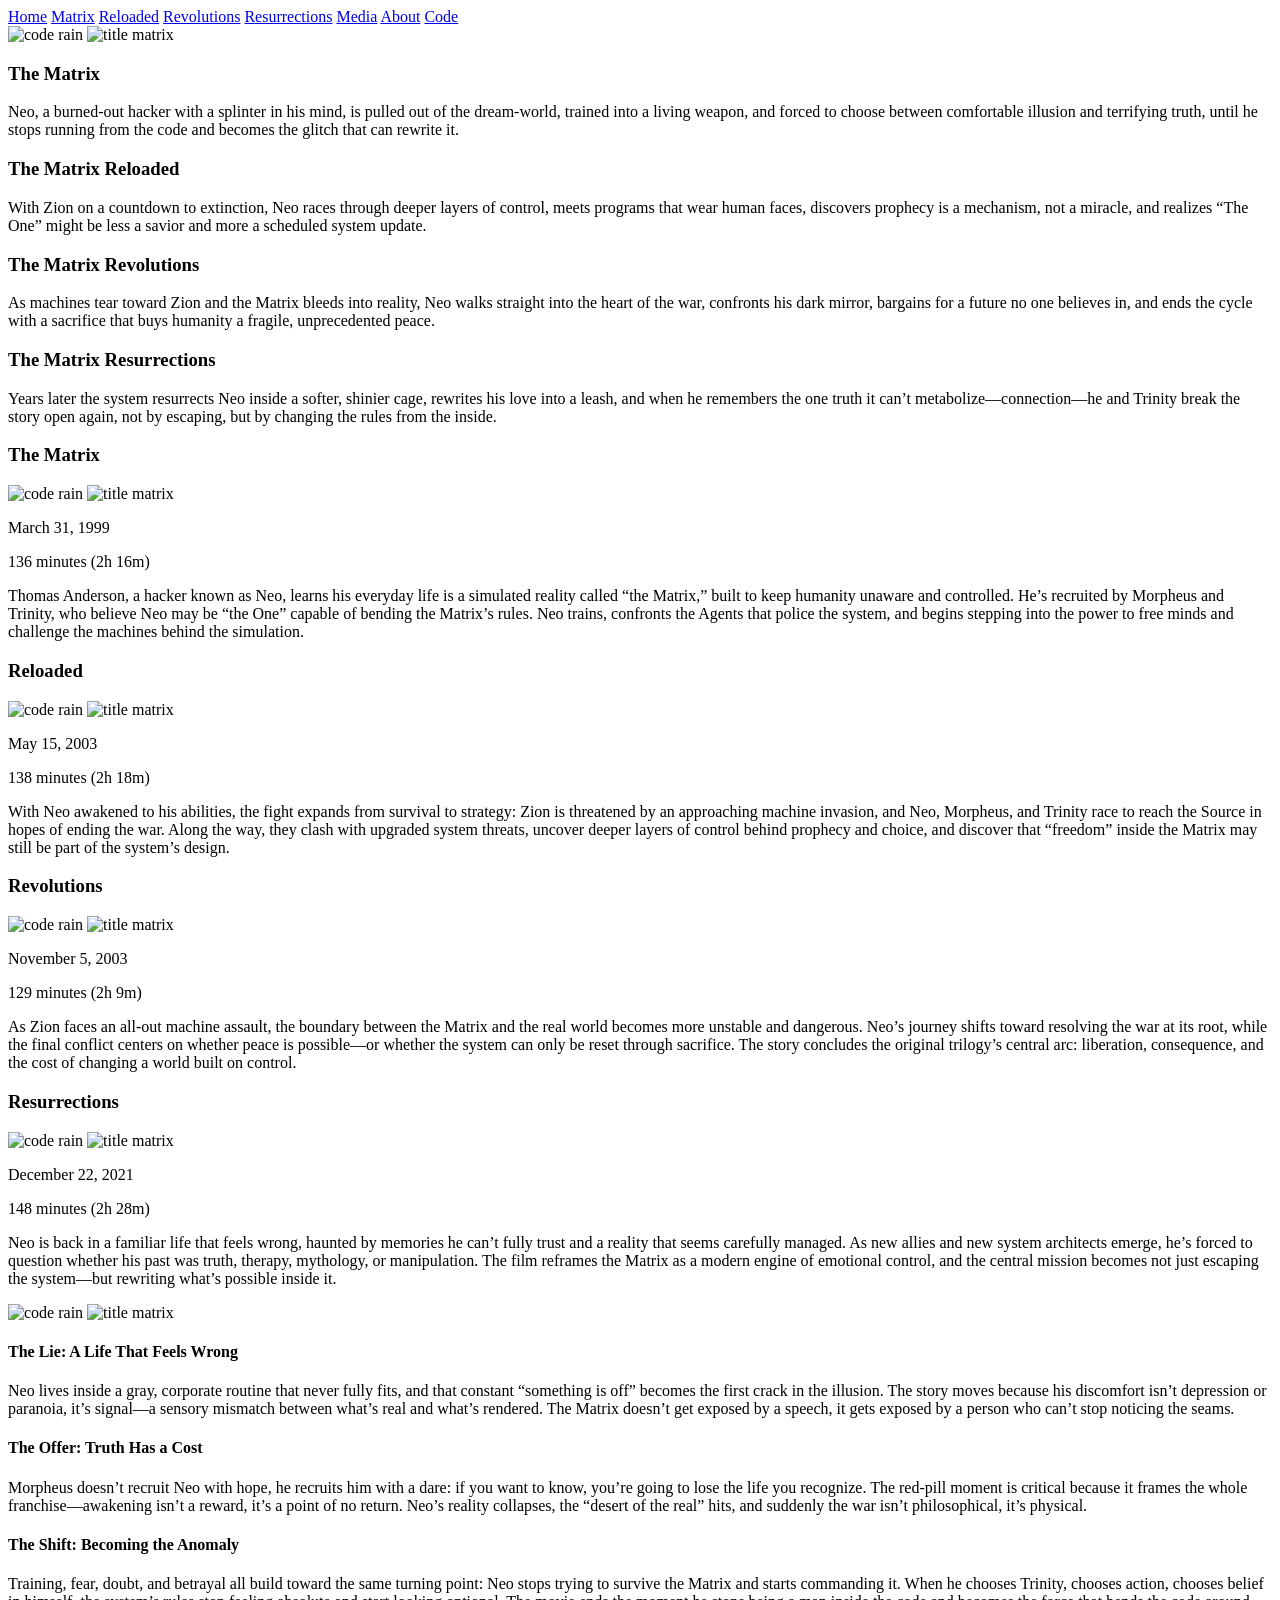
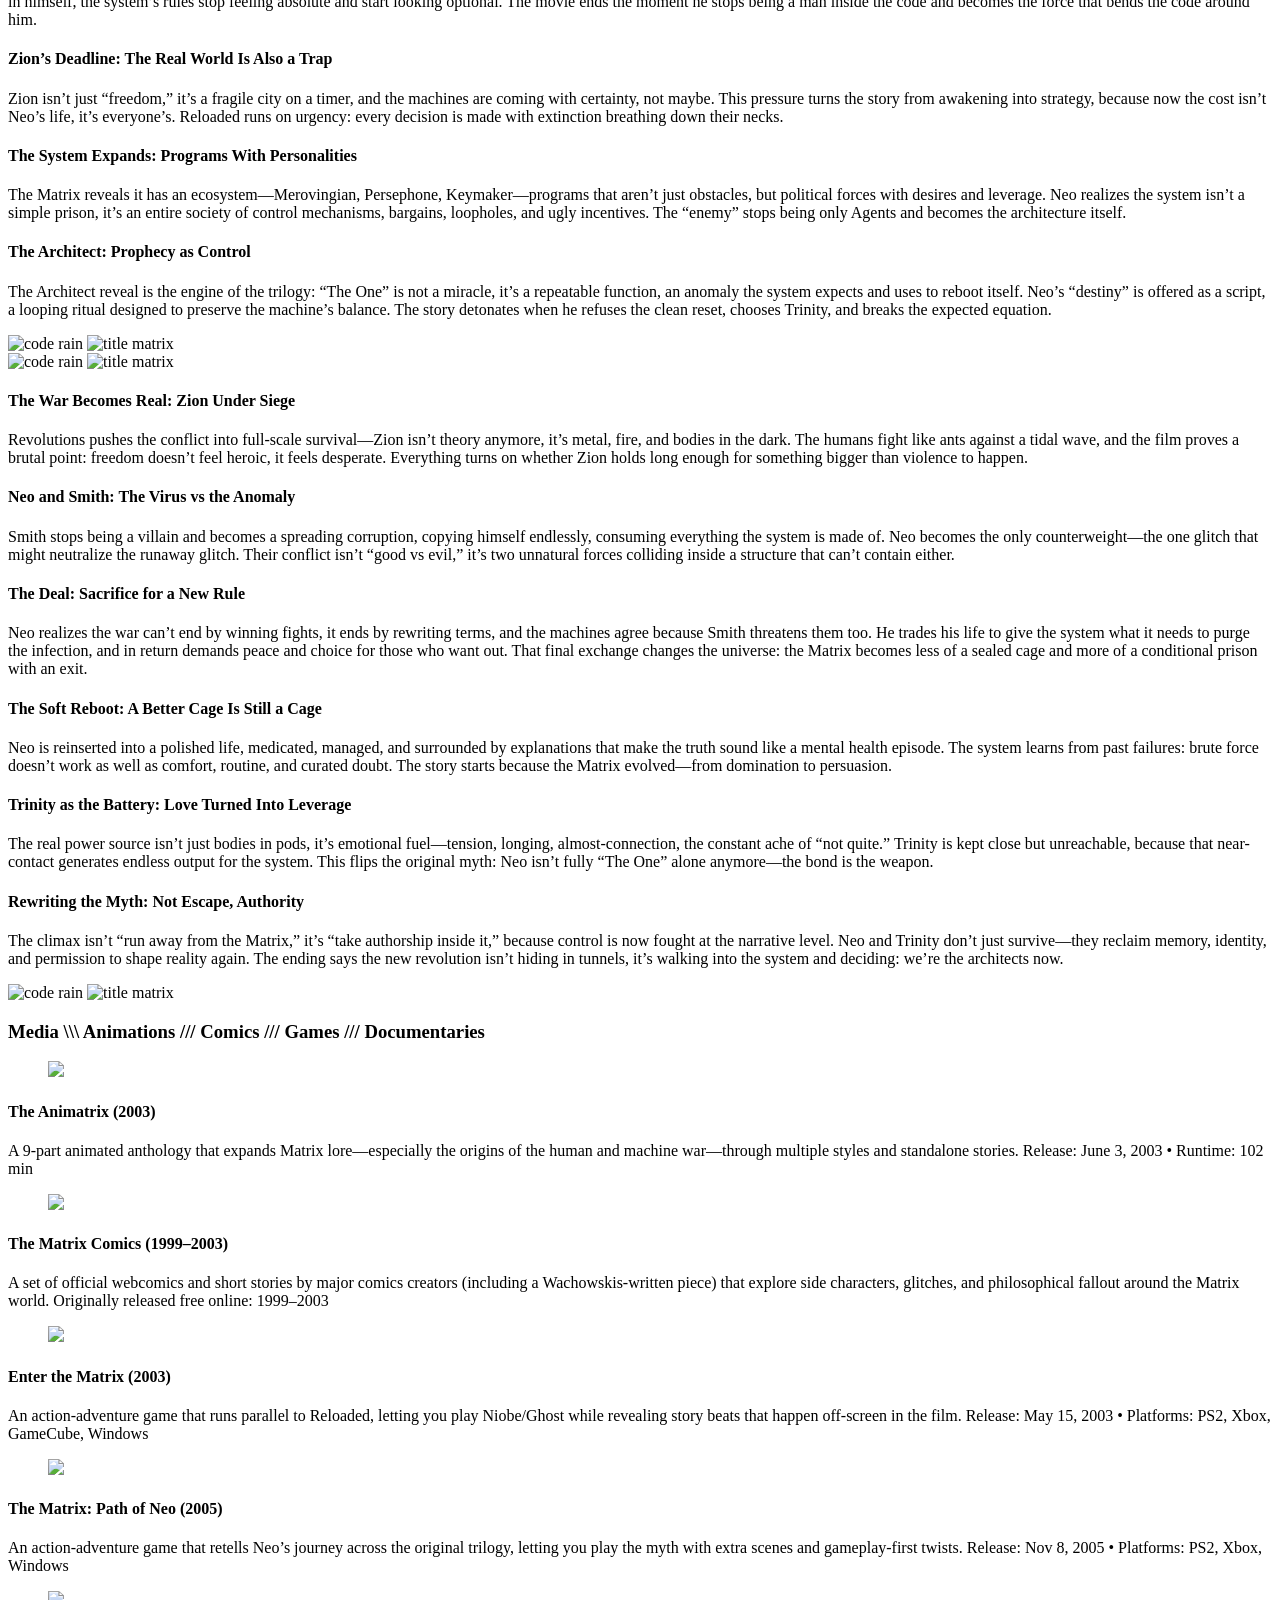
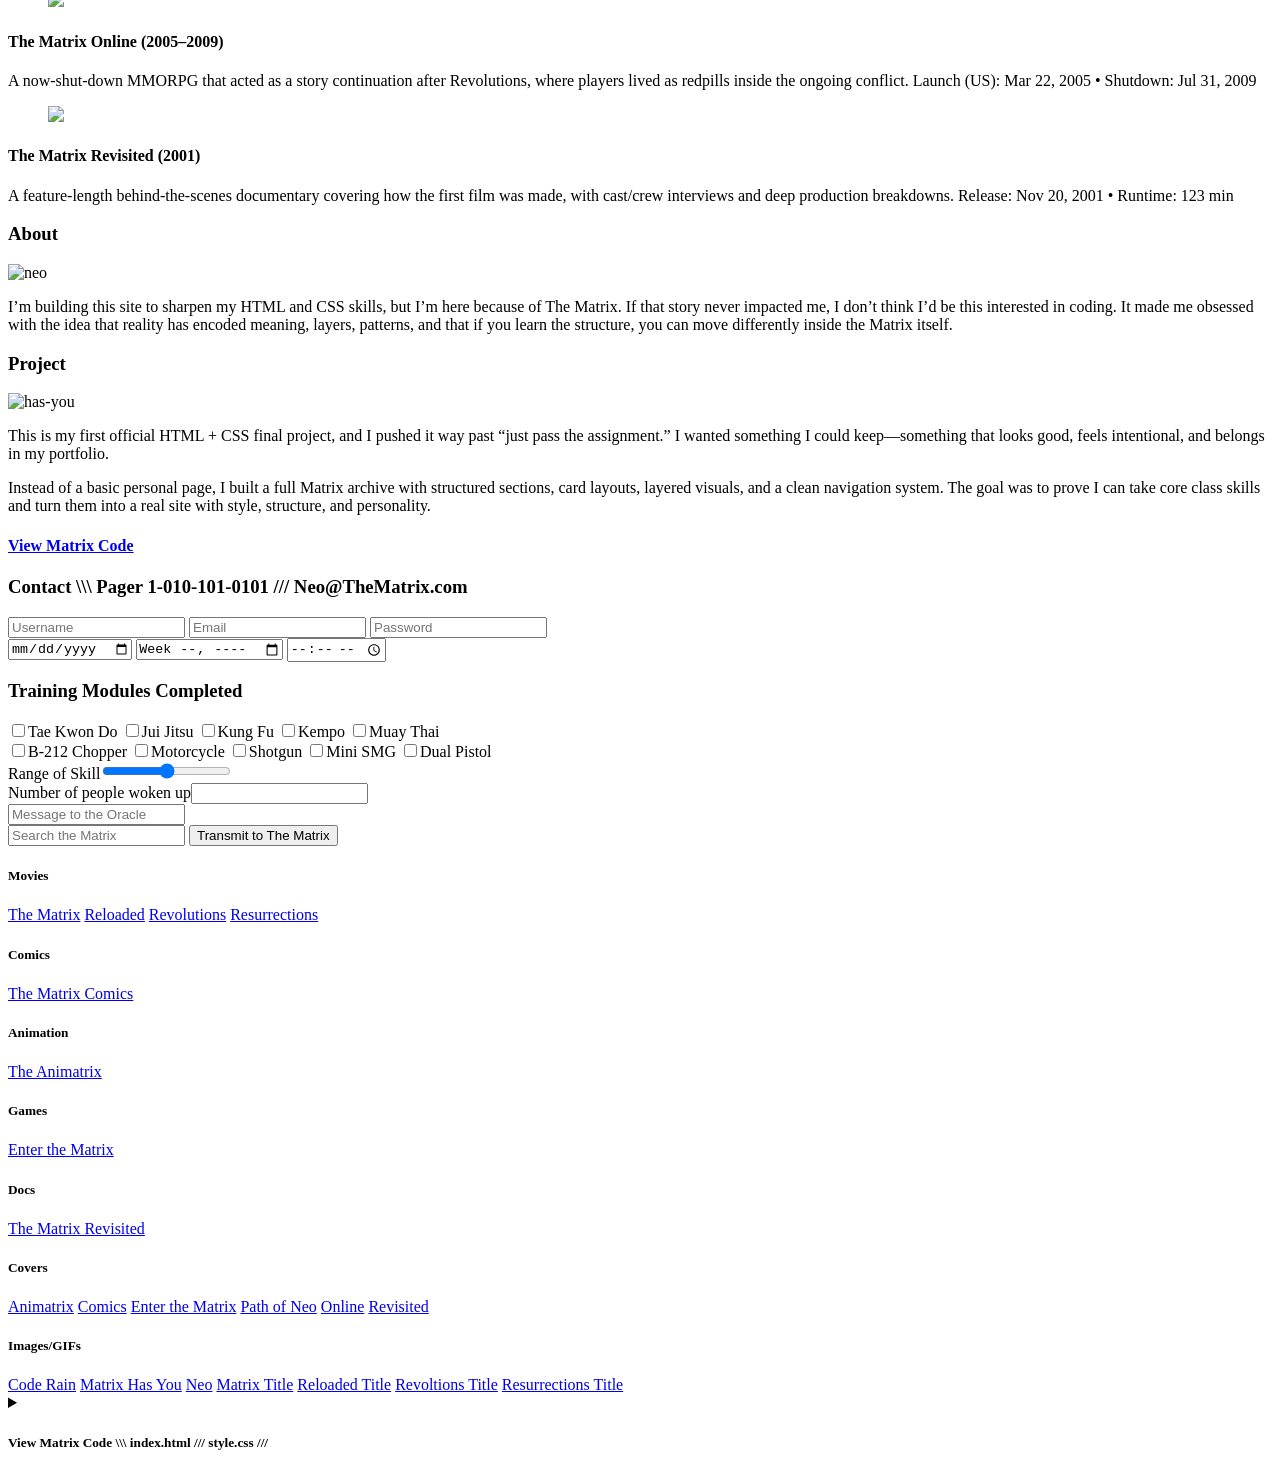
==== CSSFinal/index.html @ 5a1a82ff "Update fmt.Println message from 'Hello' to 'Goodbye'" ====
<!DOCTYPE html>
<html lang="en">

<!-- Head -->

<head>
  <meta charset="UTF-8">
  <meta name="viewport" content="width=device-width, initial-scale=1.0">
  <title>Matrix</title>
  <link href="style.css" rel="stylesheet" />
</head>

<!-- Body -->

<body>

<!-- Header -->

  <header>
    <nav>
        <a class="navi" href="#hero">Home</a>
        <a class="navi" href="#matrix">Matrix</a>
        <a class="navi" href="#reloaded">Reloaded</a>
        <a class="navi" href="#revolutions">Revolutions</a>
        <a class="navi" href="#resurrections">Resurrections</a>
        <a class="navi" href="#media">Media</a>
        <a class="navi" href="#about">About</a>
        <a class="navi" href="#code">Code</a>
    </nav>
  </header>

<!-- Main -->

  <main> 

<!-- Hero section -->

    <section id="hero">
        <div class="square">
            <div class="hero-layers">
                <img class="rain" src="https://media1.giphy.com/media/v1.Y2lkPTc5MGI3NjExcmpxeHlwaGVwM3dobTlyNm9vZmwyanB4NGtqdzk0ODkxa2Vua3hncCZlcD12MV9pbnRlcm5hbF9naWZfYnlfaWQmY3Q9Zw/128Ygie2wLdH5m/giphy.gif" alt="code rain">
                <img class="title" src="https://image.tmdb.org/t/p/original/sas6S70fOJIeMTtFUMyRn9GkIOU.png" alt="title matrix">
            </div>
        </div>
        <article class="column">
            <article>
                <div><h3>The Matrix</h3></div>
                <div><p>Neo, a burned-out hacker with a splinter in his mind, is pulled out of the dream-world, trained into a living weapon, and forced to choose between comfortable illusion and terrifying truth, until he stops running from the code and becomes the glitch that can rewrite it.</p>
                </div>
            </article>
            <article>
                <div><h3>The Matrix Reloaded</h3></div>
                <div><p>With Zion on a countdown to extinction, Neo races through deeper layers of control, meets programs that wear human faces, discovers prophecy is a mechanism, not a miracle, and realizes “The One” might be less a savior and more a scheduled system update.</p></div>
            </article>
            <article>
                <div><h3>The Matrix Revolutions</h3></div>
                <div><p>As machines tear toward Zion and the Matrix bleeds into reality, Neo walks straight into the heart of the war, confronts his dark mirror, bargains for a future no one believes in, and ends the cycle with a sacrifice that buys humanity a fragile, unprecedented peace.</p></div>
            </article>
            <article>
                <div><h3>The Matrix Resurrections</h3></div>
                <div><p>Years later the system resurrects Neo inside a softer, shinier cage, rewrites his love into a leash, and when he remembers the one truth it can’t metabolize—connection—he and Trinity break the story open again, not by escaping, but by changing the rules from the inside.</p></div>
            </article>
        </article>
    </section>
    
<!-- 4 cards that talk about the movies -->

    <section id="cards"> 
        <article>
            <div><h3>The Matrix</h3></div>
            <div class="cards-image"><div id="matrix-card">
                <div class="hero-layers">
                    <img class="rain" src="https://media1.giphy.com/media/v1.Y2lkPTc5MGI3NjExcmpxeHlwaGVwM3dobTlyNm9vZmwyanB4NGtqdzk0ODkxa2Vua3hncCZlcD12MV9pbnRlcm5hbF9naWZfYnlfaWQmY3Q9Zw/128Ygie2wLdH5m/giphy.gif" alt="code rain">
                    <img class="title" src="https://image.tmdb.org/t/p/original/sas6S70fOJIeMTtFUMyRn9GkIOU.png" alt="title matrix">
                </div>
            <div class="cards-details">
                <div><p>March 31, 1999</p></div>
                <div><p>136 minutes (2h 16m)</p></div>
                <div><p>Thomas Anderson, a hacker known as Neo, learns his everyday life is a simulated reality called “the Matrix,” built to keep humanity unaware and controlled. He’s recruited by Morpheus and Trinity, who believe Neo may be “the One” capable of bending the Matrix’s rules. Neo trains, confronts the Agents that police the system, and begins stepping into the power to free minds and challenge the machines behind the simulation.</p></div>
            </div>
        </article>
            <article>
            <div><h3>Reloaded</h3></div>
            <div class="cards-image"><div id="reloaded-card">
                <div class="hero-layers">
                    <img class="rain" src="https://media1.giphy.com/media/v1.Y2lkPTc5MGI3NjExcmpxeHlwaGVwM3dobTlyNm9vZmwyanB4NGtqdzk0ODkxa2Vua3hncCZlcD12MV9pbnRlcm5hbF9naWZfYnlfaWQmY3Q9Zw/128Ygie2wLdH5m/giphy.gif" alt="code rain">
                    <img class="title" src="https://image.tmdb.org/t/p/original/sNwznOdcMMEE5ABLx5TNiUOBdhC.png" alt="title matrix">
                </div>
            <div class="cards-details">
                <div><p>May 15, 2003</p></div>
                <div><p>138 minutes (2h 18m)</p></div>
                <div><p>With Neo awakened to his abilities, the fight expands from survival to strategy: Zion is threatened by an approaching machine invasion, and Neo, Morpheus, and Trinity race to reach the Source in hopes of ending the war. Along the way, they clash with upgraded system threats, uncover deeper layers of control behind prophecy and choice, and discover that “freedom” inside the Matrix may still be part of the system’s design.</p></div>
            </div>
        </article>
        <article>
            <div><h3>Revolutions</h3></div>
            <div class="cards-image"><div id="revolutions-card">
                <div class="hero-layers">
                    <img class="rain" src="https://media1.giphy.com/media/v1.Y2lkPTc5MGI3NjExcmpxeHlwaGVwM3dobTlyNm9vZmwyanB4NGtqdzk0ODkxa2Vua3hncCZlcD12MV9pbnRlcm5hbF9naWZfYnlfaWQmY3Q9Zw/128Ygie2wLdH5m/giphy.gif" alt="code rain">
                    <img class="title" src="https://image.tmdb.org/t/p/original/fOqZuuLUZzVCAmiZjSSzJtwWnv4.png" alt="title matrix">
                </div>
            <div class="cards-details"><div><p>November 5, 2003</p></div><div><p>129 minutes (2h 9m)</p></div><div><p>As Zion faces an all-out machine assault, the boundary between the Matrix and the real world becomes more unstable and dangerous. Neo’s journey shifts toward resolving the war at its root, while the final conflict centers on whether peace is possible—or whether the system can only be reset through sacrifice. The story concludes the original trilogy’s central arc: liberation, consequence, and the cost of changing a world built on control.</p></div></div>
        </article>
        <article>
            <div><h3>Resurrections</h3></div>
            <div class="cards-image"><div id="resurrections-card">
                <div class="hero-layers">
                    <img class="rain" src="https://media1.giphy.com/media/v1.Y2lkPTc5MGI3NjExcmpxeHlwaGVwM3dobTlyNm9vZmwyanB4NGtqdzk0ODkxa2Vua3hncCZlcD12MV9pbnRlcm5hbF9naWZfYnlfaWQmY3Q9Zw/128Ygie2wLdH5m/giphy.gif" alt="code rain">
                    <img class="title" src="https://image.tmdb.org/t/p/original/hXLD3lqIEQJKdlnBEJs0PlOzPnL.png" alt="title matrix">
                </div>
            <div class="cards-details">
                <div><p>December 22, 2021</p></div>
                <div><p>148 minutes (2h 28m)</p></div>
                <div><p>Neo is back in a familiar life that feels wrong, haunted by memories he can’t fully trust and a reality that seems carefully managed. As new allies and new system architects emerge, he’s forced to question whether his past was truth, therapy, mythology, or manipulation. The film reframes the Matrix as a modern engine of emotional control, and the central mission becomes not just escaping the system—but rewriting what’s possible inside it.</p></div>
            </div>
        </article>
    </section>

<!-- The Matrix -->

    <section id="matrix"> 
        <div class="square">
           <div class="hero-layers">
                <img class="rain" src="https://media1.giphy.com/media/v1.Y2lkPTc5MGI3NjExcmpxeHlwaGVwM3dobTlyNm9vZmwyanB4NGtqdzk0ODkxa2Vua3hncCZlcD12MV9pbnRlcm5hbF9naWZfYnlfaWQmY3Q9Zw/128Ygie2wLdH5m/giphy.gif" alt="code rain">
                <img class="title" src="https://image.tmdb.org/t/p/original/sas6S70fOJIeMTtFUMyRn9GkIOU.png" alt="title matrix">
            </div></div>
        <article class="column">
            <article>
                <div><h4>The Lie: A Life That Feels Wrong</h4></div>
                <div><p>Neo lives inside a gray, corporate routine that never fully fits, and that constant “something is off” becomes the first crack in the illusion. The story moves because his discomfort isn’t depression or paranoia, it’s signal—a sensory mismatch between what’s real and what’s rendered. The Matrix doesn’t get exposed by a speech, it gets exposed by a person who can’t stop noticing the seams.</p></div>
            </article>
            <article>
                <div><h4>The Offer: Truth Has a Cost</h4></div><div><p>Morpheus doesn’t recruit Neo with hope, he recruits him with a dare: if you want to know, you’re going to lose the life you recognize. The red-pill moment is critical because it frames the whole franchise—awakening isn’t a reward, it’s a point of no return. Neo’s reality collapses, the “desert of the real” hits, and suddenly the war isn’t philosophical, it’s physical.</p></div>
            </article>
            <article>
                <div><h4>The Shift: Becoming the Anomaly</h4></div><div><p>Training, fear, doubt, and betrayal all build toward the same turning point: Neo stops trying to survive the Matrix and starts commanding it. When he chooses Trinity, chooses action, chooses belief in himself, the system’s rules stop feeling absolute and start looking optional. The movie ends the moment he stops being a man inside the code and becomes the force that bends the code around him.</p></div>
            </article>
        </article>
    </section>

<!-- The Matrix Reloaded -->

    <section id="reloaded"> 
        <article class="column">
            <article>
                <div><h4>Zion’s Deadline: The Real World Is Also a Trap</h4></div>
                <div><p>Zion isn’t just “freedom,” it’s a fragile city on a timer, and the machines are coming with certainty, not maybe. This pressure turns the story from awakening into strategy, because now the cost isn’t Neo’s life, it’s everyone’s. Reloaded runs on urgency: every decision is made with extinction breathing down their necks.</p></div>
            </article>
            <article><div><h4>The System Expands: Programs With Personalities</h4></div>
                <div><p>The Matrix reveals it has an ecosystem—Merovingian, Persephone, Keymaker—programs that aren’t just obstacles, but political forces with desires and leverage. Neo realizes the system isn’t a simple prison, it’s an entire society of control mechanisms, bargains, loopholes, and ugly incentives. The “enemy” stops being only Agents and becomes the architecture itself.</p></div></article>
            <article><div><h4>The Architect: Prophecy as Control</h4></div><div><p>The Architect reveal is the engine of the trilogy: “The One” is not a miracle, it’s a repeatable function, an anomaly the system expects and uses to reboot itself. Neo’s “destiny” is offered as a script, a looping ritual designed to preserve the machine’s balance. The story detonates when he refuses the clean reset, chooses Trinity, and breaks the expected equation.</p></div></article>
        </article>
        <div class="square">
            <div class="hero-layers">
                <img class="rain" src="https://media1.giphy.com/media/v1.Y2lkPTc5MGI3NjExcmpxeHlwaGVwM3dobTlyNm9vZmwyanB4NGtqdzk0ODkxa2Vua3hncCZlcD12MV9pbnRlcm5hbF9naWZfYnlfaWQmY3Q9Zw/128Ygie2wLdH5m/giphy.gif" alt="code rain">
                <img class="title" src="https://image.tmdb.org/t/p/original/sNwznOdcMMEE5ABLx5TNiUOBdhC.png" alt="title matrix">
            </div></div>
    </section>

<!-- The Matrix Revolutions -->

    <section id="revolutions"> 
        <div class="square">
            <div class="hero-layers">
                <img class="rain" src="https://media1.giphy.com/media/v1.Y2lkPTc5MGI3NjExcmpxeHlwaGVwM3dobTlyNm9vZmwyanB4NGtqdzk0ODkxa2Vua3hncCZlcD12MV9pbnRlcm5hbF9naWZfYnlfaWQmY3Q9Zw/128Ygie2wLdH5m/giphy.gif" alt="code rain">
                <img class="title" src="https://image.tmdb.org/t/p/original/fOqZuuLUZzVCAmiZjSSzJtwWnv4.png" alt="title matrix">
            </div></div>
        <article class="column">
            <article><div><h4>The War Becomes Real: Zion Under Siege</h4></div>
                <div><p>Revolutions pushes the conflict into full-scale survival—Zion isn’t theory anymore, it’s metal, fire, and bodies in the dark. The humans fight like ants against a tidal wave, and the film proves a brutal point: freedom doesn’t feel heroic, it feels desperate. Everything turns on whether Zion holds long enough for something bigger than violence to happen.</p></div></article>
            <article><div><h4>Neo and Smith: The Virus vs the Anomaly</h4></div>
                <div><p>Smith stops being a villain and becomes a spreading corruption, copying himself endlessly, consuming everything the system is made of. Neo becomes the only counterweight—the one glitch that might neutralize the runaway glitch. Their conflict isn’t “good vs evil,” it’s two unnatural forces colliding inside a structure that can’t contain either.</p></div></article>
            <article><div><h4>The Deal: Sacrifice for a New Rule</h4></div>
                <div><p>Neo realizes the war can’t end by winning fights, it ends by rewriting terms, and the machines agree because Smith threatens them too. He trades his life to give the system what it needs to purge the infection, and in return demands peace and choice for those who want out. That final exchange changes the universe: the Matrix becomes less of a sealed cage and more of a conditional prison with an exit.</p></div></article>
        </article>
    </section>

<!-- The Matrix Resurrections -->

    <section id="resurrections"> 
        <article class="column">
            <article><div><h4>The Soft Reboot: A Better Cage Is Still a Cage</h4></div>
                <div><p>Neo is reinserted into a polished life, medicated, managed, and surrounded by explanations that make the truth sound like a mental health episode. The system learns from past failures: brute force doesn’t work as well as comfort, routine, and curated doubt. The story starts because the Matrix evolved—from domination to persuasion.</p></div>
            </article>
            <article><div><h4>Trinity as the Battery: Love Turned Into Leverage</h4></div>
                <div><p>The real power source isn’t just bodies in pods, it’s emotional fuel—tension, longing, almost-connection, the constant ache of “not quite.” Trinity is kept close but unreachable, because that near-contact generates endless output for the system. This flips the original myth: Neo isn’t fully “The One” alone anymore—the bond is the weapon.</p></div>
            </article>
            <article>
                <div><h4>Rewriting the Myth: Not Escape, Authority</h4></div>
                <div><p>The climax isn’t “run away from the Matrix,” it’s “take authorship inside it,” because control is now fought at the narrative level. Neo and Trinity don’t just survive—they reclaim memory, identity, and permission to shape reality again. The ending says the new revolution isn’t hiding in tunnels, it’s walking into the system and deciding: we’re the architects now.</p></div>
            </article>
        </article>
        <div class="square">
            <div class="hero-layers">
                <img class="rain" src="https://media1.giphy.com/media/v1.Y2lkPTc5MGI3NjExcmpxeHlwaGVwM3dobTlyNm9vZmwyanB4NGtqdzk0ODkxa2Vua3hncCZlcD12MV9pbnRlcm5hbF9naWZfYnlfaWQmY3Q9Zw/128Ygie2wLdH5m/giphy.gif" alt="code rain">
                <img class="title" src="https://image.tmdb.org/t/p/original/hXLD3lqIEQJKdlnBEJs0PlOzPnL.png" alt="title matrix">
            </div></div>
    </section>

<!-- Media Cards -->

    <section id="media"> 
        <div><h3>Media \\\ Animations /// Comics /// Games /// Documentaries</h3></div>
        <article class="media-row">
            <article class="media-card">
                <figure class="media-image">
                    <div><img src="https://viewerscommentary.com/wp-content/uploads/2013/08/the-animatrix.jpg" class="cover"></div>
                </figure>
                <article>
                    <div><h4>The Animatrix (2003)</h4></div>
                    <div><p>A 9-part animated anthology that expands Matrix lore—especially the origins of the human and machine war—through multiple styles and standalone stories. Release: June 3, 2003 • Runtime: 102 min</p></div>
                </article>
            </article>
            <article class="media-card">
                <figure class="media-image">
                    <div><img src="https://m.media-amazon.com/images/I/61J27TeHsvL._SL1287_.jpg" class="cover"></div>
                </figure>
                <article>
                    <div><h4>The Matrix Comics (1999–2003)</h4></div>
                    <div><p>A set of official webcomics and short stories by major comics creators (including a Wachowskis-written piece) that explore side characters, glitches, and philosophical fallout around the Matrix world. Originally released free online: 1999–2003</p></div>
                </article>
            </article>
            <article class="media-card">
                <figure class="media-image">
                    <div><img src="https://pics.filmaffinity.com/enter_the_matrix-949071602-large.jpg" class="cover"></div>
                </figure>
                <article>
                    <div><h4>Enter the Matrix (2003)</h4></div>
                    <div><p>An action-adventure game that runs parallel to Reloaded, letting you play Niobe/Ghost while revealing story beats that happen off-screen in the film. Release: May 15, 2003 • Platforms: PS2, Xbox, GameCube, Windows</p></div>
                </article>
            </article>
            <article class="media-card">
                <figure class="media-image">
                    <div><img src="https://upload.wikimedia.org/wikipedia/en/b/bf/Pathofneobox.jpg" class="cover"></div>
                </figure>
                <article>
                    <div><h4>The Matrix: Path of Neo (2005)</h4></div>
                    <div><p>An action-adventure game that retells Neo’s journey across the original trilogy, letting you play the myth with extra scenes and gameplay-first twists. Release: Nov 8, 2005 • Platforms: PS2, Xbox, Windows</p></div>
                </article>
            </article>
            <article class="media-card">
                <figure class="media-image">
                    <div><img src=https://upload.wikimedia.org/wikipedia/en/b/ba/The_Matrix_Online_Coverart.png class="cover"></div>
                </figure>
                <article>
                    <div><h4>The Matrix Online (2005–2009)</h4></div>
                    <div><p>A now-shut-down MMORPG that acted as a story continuation after Revolutions, where players lived as redpills inside the ongoing conflict. Launch (US): Mar 22, 2005 • Shutdown: Jul 31, 2009</p></div>
                </article>
            </article>
            <article class="media-card">
                <figure class="media-image">
                    <div><img src=https://upload.wikimedia.org/wikipedia/en/d/d9/The_Matrix_Revisited_-_DVD_cover.jpg class="cover"></div>
                </figure>
                <article>
                    <div><h4>The Matrix Revisited (2001)</h4></div>
                    <div><p>A feature-length behind-the-scenes documentary covering how the first film was made, with cast/crew interviews and deep production breakdowns. Release: Nov 20, 2001 • Runtime: 123 min</p></div>
                </article>
            </article>
        </article>
    </section>

<!-- About -->

    <section id="about">
        <article id="abt">
            <article class="about-flex">
                <div><h3>About</h3></div>
                <div>
                    <div><img id="neo" src="https://media1.tenor.com/m/Me9l_3RdI8MAAAAC/neo-matrix.gif" alt="neo"></div>
                </div>
                <div>
                    <p>I’m building this site to sharpen my HTML and CSS skills, but I’m here because of The Matrix. If that story never impacted me, I don’t think I’d be this interested in coding. It made me obsessed with the idea that reality has encoded meaning, layers, patterns, and that if you learn the structure, you can move differently inside the Matrix itself.</p>
                </div>
            </article>
            <article class="about-flex">
                <div><h3>Project</h3></div>
                <div>
                    <div><img id="has-you" src="https://i.pinimg.com/originals/8f/79/01/8f7901e35f159be3521b1a4a04912628.gif" alt="has-you"></div>
                </div>
                <div>
                    <p>This is my first official HTML + CSS final project, and I pushed it way past “just pass the assignment.” I wanted something I could keep—something that looks good, feels intentional, and belongs in my portfolio.</p> 
                    <p>Instead of a basic personal page, I built a full Matrix archive with structured sections, card layouts, layered visuals, and a clean navigation system. The goal was to prove I can take core class skills and turn them into a real site with style, structure, and personality.</p>
                    <a href="#code"><h4>View Matrix Code</h4></a>
                </div>
            </article>
            <article id="forms">
                <div>
                    <h3>Contact \\\ Pager 1-010-101-0101 /// Neo@TheMatrix.com</h3>
                    <div id="buddy">
                        <div>
                            <input class="wide-input" type="text" placeholder="Username">
                            <input class="wide-input" type="email" placeholder="Email">
                            <input class="wide-input" type="password" placeholder="Password">
                        </div>
                        <div id="buddy-stretch">
                            <input class="black" type="date">
                            <input class="black" type="week">
                            <input class="black" type="time">
                        </div>
                    </div>
                </div>
                <div>
                    <h3>Training Modules Completed</h3>
                    <div id="check"> 
                        <div class="checkbox">
                            <label><input type="checkbox">Tae Kwon Do</label>
                            <label><input type="checkbox">Jui Jitsu</label>
                            <label><input type="checkbox">Kung Fu</label>
                            <label><input type="checkbox">Kempo</label>
                            <label><input type="checkbox">Muay Thai</label>
                        </div>
                        <div class="checkbox">
                            <label><input type="checkbox">B-212 Chopper</label>
                            <label><input type="checkbox">Motorcycle</label>
                            <label><input type="checkbox">Shotgun</label>
                            <label><input type="checkbox">Mini SMG</label>
                            <label><input type="checkbox">Dual Pistol</label>
                        </div>
                    </div>
                </div>
                <div id="sidecar">
                    <div class="rider">
                        <label>Range of Skill</label><input type="range">
                    </div>
                    <div class="rider" class="black">
                        <label>Number of people woken up</label><input type="number">
                    </div>
                    <div>
                        <label><input class="wide-input" type="text" placeholder="Message to the Oracle"></label>
                    </div>
                    <input class="wide-input" id="search" type="search" placeholder="Search the Matrix">
                    <input id="submit" type="submit" value="Transmit to The Matrix">
                </div>
            </article>
        </article>
    </section>

</main>

<!-- Footer -->

  <footer> 
    <article id="foot">
        <article>
            <div><h5>Movies</h5></div>
            <div class="stack">
                <a href="https://matrix.fandom.com/wiki/The_Matrix">The Matrix</a>
                <a href="https://matrix.fandom.com/wiki/The_Matrix_Reloaded">Reloaded</a>
                <a href="https://matrix.fandom.com/wiki/The_Matrix_Revolutions">Revolutions</a>
                <a href="https://matrix.fandom.com/wiki/The_Matrix_Resurrections">Resurrections</a>
            </div>
        </article>
        <article>
            <div><h5>Comics</h5></div>
            <div class="stack">
                <a href="https://matrix.fandom.com/wiki/The_Matrix_Comics">The Matrix Comics</a>
                <h5>Animation</h5>
                <a href="https://matrix.fandom.com/wiki/The_Animatrix">The Animatrix</a>
            </div>
        </article>
        <article>
            <div><h5>Games</h5></div>
            <div class="stack">
                <a href="https://matrix.fandom.com/wiki/Enter_the_Matrix">Enter the Matrix</a>
                <a href="https://matrix.fandom.com/wiki/The_Matrix:_Path_of_Neo"></a>
                <a href="https://matrix.fandom.com/wiki/The_Matrix_Online"></a>
                <h5>Docs</h5>
                <a href="https://matrix.fandom.com/wiki/The_Matrix_Revisited"> The Matrix Revisited</a>
            </div>
        </article>
        <article>
            <div><h5>Covers</h5></div>
            <div class="stack">
                <a href="https://viewerscommentary.com/wp-content/uploads/2013/08/the-animatrix.jpg">Animatrix</a>
                <a href="https://m.media-amazon.com/images/I/61J27TeHsvL._SL1287_.jpg">Comics</a>
                <a href="https://pics.filmaffinity.com/enter_the_matrix-949071602-large.jpg">Enter the Matrix</a>
                <a href="https://upload.wikimedia.org/wikipedia/en/b/bf/Pathofneobox.jpg">Path of Neo</a>
                <a href="https://upload.wikimedia.org/wikipedia/en/b/ba/The_Matrix_Online_Coverart.png">Online</a>
                <a href="https://upload.wikimedia.org/wikipedia/en/d/d9/The_Matrix_Revisited_-_DVD_cover.jpg">Revisited</a>
            </div>
        </article>
        <article>
            <div><h5>Images/GIFs</h5></div>
            <div class="stack">
                <a href="https://media1.giphy.com/media/v1.Y2lkPTc5MGI3NjExcmpxeHlwaGVwM3dobTlyNm9vZmwyanB4NGtqdzk0ODkxa2Vua3hncCZlcD12MV9pbnRlcm5hbF9naWZfYnlfaWQmY3Q9Zw/128Ygie2wLdH5m/giphy.gif">Code Rain</a>
                <a href="https://i.pinimg.com/originals/8f/79/01/8f7901e35f159be3521b1a4a04912628.gif">Matrix Has You</a>
                <a href="https://media1.tenor.com/m/Me9l_3RdI8MAAAAC/neo-matrix.gif">Neo</a>
                <a href="https://image.tmdb.org/t/p/original/sas6S70fOJIeMTtFUMyRn9GkIOU.png">Matrix Title</a>
                <a href="https://image.tmdb.org/t/p/original/sas6S70fOJIeMTtFUMyRn9GkIOU.png">Reloaded Title</a>
                <a href="https://image.tmdb.org/t/p/original/fOqZuuLUZzVCAmiZjSSzJtwWnv4.png">Revoltions Title</a>
                <a href="https://image.tmdb.org/t/p/original/hXLD3lqIEQJKdlnBEJs0PlOzPnL.png">Resurrections Title</a>
            </div>
        </article>
    </article>
    <div class="source" id="code">
        <details>
            <summary>
                <h5>View Matrix Code \\\ index.html /// style.css ///</h5>
            </summary>
            <pre>
<code>
<textarea class="view-code" readonly>

<!-- Index.html -->

<!DOCTYPE html>
<html lang="en">

<!-- Head -->

<head>
<meta charset="UTF-8">
<meta name="viewport" content="width=device-width, initial-scale=1.0">
<title>Personal Site</title>
<link href="style.css" rel="stylesheet" />
</head>

<!-- Body -->

<body>

<!-- Header -->

<header>
    <nav>
        <a class="navi" href="#hero">Home</a>
        <a class="navi" href="#matrix">Matrix</a>
        <a class="navi" href="#reloaded">Reloaded</a>
        <a class="navi" href="#revolutions">Revolutions</a>
        <a class="navi" href="#resurrections">Resurrections</a>
        <a class="navi" href="#media">Media</a>
        <a class="navi" href="#about">About</a>
        <a class="navi" href="#code">Code</a>
    </nav>
</header>

<!-- Main -->

<main> 

<!-- Hero section -->

    <section id="hero">
        <div class="square">
            <div class="hero-layers">
                <img class="rain" src="https://media1.giphy.com/media/v1.Y2lkPTc5MGI3NjExcmpxeHlwaGVwM3dobTlyNm9vZmwyanB4NGtqdzk0ODkxa2Vua3hncCZlcD12MV9pbnRlcm5hbF9naWZfYnlfaWQmY3Q9Zw/128Ygie2wLdH5m/giphy.gif" alt="code rain">
                <img class="title" src="https://image.tmdb.org/t/p/original/sas6S70fOJIeMTtFUMyRn9GkIOU.png" alt="title matrix">
            </div>
        </div>
        <article class="column">
            <article>
                <div><h3>The Matrix</h3></div>
                <div><p>Neo, a burned-out hacker with a splinter in his mind, is pulled out of the dream-world, trained into a living weapon, and forced to choose between comfortable illusion and terrifying truth, until he stops running from the code and becomes the glitch that can rewrite it.</p>
                </div>
            </article>
            <article>
                <div><h3>The Matrix Reloaded</h3></div>
                <div><p>With Zion on a countdown to extinction, Neo races through deeper layers of control, meets programs that wear human faces, discovers prophecy is a mechanism, not a miracle, and realizes “The One” might be less a savior and more a scheduled system update.</p></div>
            </article>
            <article>
                <div><h3>The Matrix Revolutions</h3></div>
                <div><p>As machines tear toward Zion and the Matrix bleeds into reality, Neo walks straight into the heart of the war, confronts his dark mirror, bargains for a future no one believes in, and ends the cycle with a sacrifice that buys humanity a fragile, unprecedented peace.</p></div>
            </article>
            <article>
                <div><h3>The Matrix Resurrections</h3></div>
                <div><p>Years later the system resurrects Neo inside a softer, shinier cage, rewrites his love into a leash, and when he remembers the one truth it can’t metabolize—connection—he and Trinity break the story open again, not by escaping, but by changing the rules from the inside.</p></div>
            </article>
        </article>
    </section>
    
<!-- 4 cards that talk about the movies -->

    <section id="cards"> 
        <article>
            <div><h3>The Matrix</h3></div>
            <div class="cards-image"><div id="matrix-card">
                <div class="hero-layers">
                    <img class="rain" src="https://media1.giphy.com/media/v1.Y2lkPTc5MGI3NjExcmpxeHlwaGVwM3dobTlyNm9vZmwyanB4NGtqdzk0ODkxa2Vua3hncCZlcD12MV9pbnRlcm5hbF9naWZfYnlfaWQmY3Q9Zw/128Ygie2wLdH5m/giphy.gif" alt="code rain">
                    <img class="title" src="https://image.tmdb.org/t/p/original/sas6S70fOJIeMTtFUMyRn9GkIOU.png" alt="title matrix">
                </div>
            <div class="cards-details">
                <div><p>March 31, 1999</p></div>
                <div><p>136 minutes (2h 16m)</p></div>
                <div><p>Thomas Anderson, a hacker known as Neo, learns his everyday life is a simulated reality called “the Matrix,” built to keep humanity unaware and controlled. He’s recruited by Morpheus and Trinity, who believe Neo may be “the One” capable of bending the Matrix’s rules. Neo trains, confronts the Agents that police the system, and begins stepping into the power to free minds and challenge the machines behind the simulation.</p></div>
            </div>
        </article>
            <article>
            <div><h3>Reloaded</h3></div>
            <div class="cards-image"><div id="reloaded-card">
                <div class="hero-layers">
                    <img class="rain" src="https://media1.giphy.com/media/v1.Y2lkPTc5MGI3NjExcmpxeHlwaGVwM3dobTlyNm9vZmwyanB4NGtqdzk0ODkxa2Vua3hncCZlcD12MV9pbnRlcm5hbF9naWZfYnlfaWQmY3Q9Zw/128Ygie2wLdH5m/giphy.gif" alt="code rain">
                    <img class="title" src="https://image.tmdb.org/t/p/original/sNwznOdcMMEE5ABLx5TNiUOBdhC.png" alt="title matrix">
                </div>
            <div class="cards-details">
                <div><p>May 15, 2003</p></div>
                <div><p>138 minutes (2h 18m)</p></div>
                <div><p>With Neo awakened to his abilities, the fight expands from survival to strategy: Zion is threatened by an approaching machine invasion, and Neo, Morpheus, and Trinity race to reach the Source in hopes of ending the war. Along the way, they clash with upgraded system threats, uncover deeper layers of control behind prophecy and choice, and discover that “freedom” inside the Matrix may still be part of the system’s design.</p></div>
            </div>
        </article>
        <article>
            <div><h3>Revolutions</h3></div>
            <div class="cards-image"><div id="revolutions-card">
                <div class="hero-layers">
                    <img class="rain" src="https://media1.giphy.com/media/v1.Y2lkPTc5MGI3NjExcmpxeHlwaGVwM3dobTlyNm9vZmwyanB4NGtqdzk0ODkxa2Vua3hncCZlcD12MV9pbnRlcm5hbF9naWZfYnlfaWQmY3Q9Zw/128Ygie2wLdH5m/giphy.gif" alt="code rain">
                    <img class="title" src="https://image.tmdb.org/t/p/original/fOqZuuLUZzVCAmiZjSSzJtwWnv4.png" alt="title matrix">
                </div>
            <div class="cards-details"><div><p>November 5, 2003</p></div><div><p>129 minutes (2h 9m)</p></div><div><p>As Zion faces an all-out machine assault, the boundary between the Matrix and the real world becomes more unstable and dangerous. Neo’s journey shifts toward resolving the war at its root, while the final conflict centers on whether peace is possible—or whether the system can only be reset through sacrifice. The story concludes the original trilogy’s central arc: liberation, consequence, and the cost of changing a world built on control.</p></div></div>
        </article>
        <article>
            <div><h3>Resurrections</h3></div>
            <div class="cards-image"><div id="resurrections-card">
                <div class="hero-layers">
                    <img class="rain" src="https://media1.giphy.com/media/v1.Y2lkPTc5MGI3NjExcmpxeHlwaGVwM3dobTlyNm9vZmwyanB4NGtqdzk0ODkxa2Vua3hncCZlcD12MV9pbnRlcm5hbF9naWZfYnlfaWQmY3Q9Zw/128Ygie2wLdH5m/giphy.gif" alt="code rain">
                    <img class="title" src="https://image.tmdb.org/t/p/original/hXLD3lqIEQJKdlnBEJs0PlOzPnL.png" alt="title matrix">
                </div>
            <div class="cards-details">
                <div><p>December 22, 2021</p></div>
                <div><p>148 minutes (2h 28m)</p></div>
                <div><p>Neo is back in a familiar life that feels wrong, haunted by memories he can’t fully trust and a reality that seems carefully managed. As new allies and new system architects emerge, he’s forced to question whether his past was truth, therapy, mythology, or manipulation. The film reframes the Matrix as a modern engine of emotional control, and the central mission becomes not just escaping the system—but rewriting what’s possible inside it.</p></div>
            </div>
        </article>
    </section>

<!-- The Matrix -->

    <section id="matrix"> 
        <div class="square">
        <div class="hero-layers">
                <img class="rain" src="https://media1.giphy.com/media/v1.Y2lkPTc5MGI3NjExcmpxeHlwaGVwM3dobTlyNm9vZmwyanB4NGtqdzk0ODkxa2Vua3hncCZlcD12MV9pbnRlcm5hbF9naWZfYnlfaWQmY3Q9Zw/128Ygie2wLdH5m/giphy.gif" alt="code rain">
                <img class="title" src="https://image.tmdb.org/t/p/original/sas6S70fOJIeMTtFUMyRn9GkIOU.png" alt="title matrix">
            </div></div>
        <article class="column">
            <article>
                <div><h4>The Lie: A Life That Feels Wrong</h4></div>
                <div><p>Neo lives inside a gray, corporate routine that never fully fits, and that constant “something is off” becomes the first crack in the illusion. The story moves because his discomfort isn’t depression or paranoia, it’s signal—a sensory mismatch between what’s real and what’s rendered. The Matrix doesn’t get exposed by a speech, it gets exposed by a person who can’t stop noticing the seams.</p></div>
            </article>
            <article>
                <div><h4>The Offer: Truth Has a Cost</h4></div><div><p>Morpheus doesn’t recruit Neo with hope, he recruits him with a dare: if you want to know, you’re going to lose the life you recognize. The red-pill moment is critical because it frames the whole franchise—awakening isn’t a reward, it’s a point of no return. Neo’s reality collapses, the “desert of the real” hits, and suddenly the war isn’t philosophical, it’s physical.</p></div>
            </article>
            <article>
                <div><h4>The Shift: Becoming the Anomaly</h4></div><div><p>Training, fear, doubt, and betrayal all build toward the same turning point: Neo stops trying to survive the Matrix and starts commanding it. When he chooses Trinity, chooses action, chooses belief in himself, the system’s rules stop feeling absolute and start looking optional. The movie ends the moment he stops being a man inside the code and becomes the force that bends the code around him.</p></div>
            </article>
        </article>
    </section>

<!-- The Matrix Reloaded -->

    <section id="reloaded"> 
        <article class="column">
            <article>
                <div><h4>Zion’s Deadline: The Real World Is Also a Trap</h4></div>
                <div><p>Zion isn’t just “freedom,” it’s a fragile city on a timer, and the machines are coming with certainty, not maybe. This pressure turns the story from awakening into strategy, because now the cost isn’t Neo’s life, it’s everyone’s. Reloaded runs on urgency: every decision is made with extinction breathing down their necks.</p></div>
            </article>
            <article><div><h4>The System Expands: Programs With Personalities</h4></div>
                <div><p>The Matrix reveals it has an ecosystem—Merovingian, Persephone, Keymaker—programs that aren’t just obstacles, but political forces with desires and leverage. Neo realizes the system isn’t a simple prison, it’s an entire society of control mechanisms, bargains, loopholes, and ugly incentives. The “enemy” stops being only Agents and becomes the architecture itself.</p></div></article>
            <article><div><h4>The Architect: Prophecy as Control</h4></div><div><p>The Architect reveal is the engine of the trilogy: “The One” is not a miracle, it’s a repeatable function, an anomaly the system expects and uses to reboot itself. Neo’s “destiny” is offered as a script, a looping ritual designed to preserve the machine’s balance. The story detonates when he refuses the clean reset, chooses Trinity, and breaks the expected equation.</p></div></article>
        </article>
        <div class="square">
            <div class="hero-layers">
                <img class="rain" src="https://media1.giphy.com/media/v1.Y2lkPTc5MGI3NjExcmpxeHlwaGVwM3dobTlyNm9vZmwyanB4NGtqdzk0ODkxa2Vua3hncCZlcD12MV9pbnRlcm5hbF9naWZfYnlfaWQmY3Q9Zw/128Ygie2wLdH5m/giphy.gif" alt="code rain">
                <img class="title" src="https://image.tmdb.org/t/p/original/sNwznOdcMMEE5ABLx5TNiUOBdhC.png" alt="title matrix">
            </div></div>
    </section>

<!-- The Matrix Revolutions -->

    <section id="revolutions"> 
        <div class="square">
            <div class="hero-layers">
                <img class="rain" src="https://media1.giphy.com/media/v1.Y2lkPTc5MGI3NjExcmpxeHlwaGVwM3dobTlyNm9vZmwyanB4NGtqdzk0ODkxa2Vua3hncCZlcD12MV9pbnRlcm5hbF9naWZfYnlfaWQmY3Q9Zw/128Ygie2wLdH5m/giphy.gif" alt="code rain">
                <img class="title" src="https://image.tmdb.org/t/p/original/fOqZuuLUZzVCAmiZjSSzJtwWnv4.png" alt="title matrix">
            </div></div>
        <article class="column">
            <article><div><h4>The War Becomes Real: Zion Under Siege</h4></div>
                <div><p>Revolutions pushes the conflict into full-scale survival—Zion isn’t theory anymore, it’s metal, fire, and bodies in the dark. The humans fight like ants against a tidal wave, and the film proves a brutal point: freedom doesn’t feel heroic, it feels desperate. Everything turns on whether Zion holds long enough for something bigger than violence to happen.</p></div></article>
            <article><div><h4>Neo and Smith: The Virus vs the Anomaly</h4></div>
                <div><p>Smith stops being a villain and becomes a spreading corruption, copying himself endlessly, consuming everything the system is made of. Neo becomes the only counterweight—the one glitch that might neutralize the runaway glitch. Their conflict isn’t “good vs evil,” it’s two unnatural forces colliding inside a structure that can’t contain either.</p></div></article>
            <article><div><h4>The Deal: Sacrifice for a New Rule</h4></div>
                <div><p>Neo realizes the war can’t end by winning fights, it ends by rewriting terms, and the machines agree because Smith threatens them too. He trades his life to give the system what it needs to purge the infection, and in return demands peace and choice for those who want out. That final exchange changes the universe: the Matrix becomes less of a sealed cage and more of a conditional prison with an exit.</p></div></article>
        </article>
    </section>

<!-- The Matrix Resurrections -->

    <section id="resurrections"> 
        <article class="column">
            <article><div><h4>The Soft Reboot: A Better Cage Is Still a Cage</h4></div>
                <div><p>Neo is reinserted into a polished life, medicated, managed, and surrounded by explanations that make the truth sound like a mental health episode. The system learns from past failures: brute force doesn’t work as well as comfort, routine, and curated doubt. The story starts because the Matrix evolved—from domination to persuasion.</p></div>
            </article>
            <article><div><h4>Trinity as the Battery: Love Turned Into Leverage</h4></div>
                <div><p>The real power source isn’t just bodies in pods, it’s emotional fuel—tension, longing, almost-connection, the constant ache of “not quite.” Trinity is kept close but unreachable, because that near-contact generates endless output for the system. This flips the original myth: Neo isn’t fully “The One” alone anymore—the bond is the weapon.</p></div>
            </article>
            <article>
                <div><h4>Rewriting the Myth: Not Escape, Authority</h4></div>
                <div><p>The climax isn’t “run away from the Matrix,” it’s “take authorship inside it,” because control is now fought at the narrative level. Neo and Trinity don’t just survive—they reclaim memory, identity, and permission to shape reality again. The ending says the new revolution isn’t hiding in tunnels, it’s walking into the system and deciding: we’re the architects now.</p></div>
            </article>
        </article>
        <div class="square">
            <div class="hero-layers">
                <img class="rain" src="https://media1.giphy.com/media/v1.Y2lkPTc5MGI3NjExcmpxeHlwaGVwM3dobTlyNm9vZmwyanB4NGtqdzk0ODkxa2Vua3hncCZlcD12MV9pbnRlcm5hbF9naWZfYnlfaWQmY3Q9Zw/128Ygie2wLdH5m/giphy.gif" alt="code rain">
                <img class="title" src="https://image.tmdb.org/t/p/original/hXLD3lqIEQJKdlnBEJs0PlOzPnL.png" alt="title matrix">
            </div></div>
    </section>

<!-- Media Cards -->

    <section id="media"> 
        <div><h3>Media \\\ Animations /// Comics /// Games /// Documentaries</h3></div>
        <article class="media-row">
            <article class="media-card">
                <figure class="media-image">
                    <div><img src="https://viewerscommentary.com/wp-content/uploads/2013/08/the-animatrix.jpg" class="cover"></div>
                </figure>
                <article>
                    <div><h4>The Animatrix (2003)</h4></div>
                    <div><p>A 9-part animated anthology that expands Matrix lore—especially the origins of the human and machine war—through multiple styles and standalone stories. Release: June 3, 2003 • Runtime: 102 min</p></div>
                </article>
            </article>
            <article class="media-card">
                <figure class="media-image">
                    <div><img src="https://m.media-amazon.com/images/I/61J27TeHsvL._SL1287_.jpg" class="cover"></div>
                </figure>
                <article>
                    <div><h4>The Matrix Comics (1999–2003)</h4></div>
                    <div><p>A set of official webcomics and short stories by major comics creators (including a Wachowskis-written piece) that explore side characters, glitches, and philosophical fallout around the Matrix world. Originally released free online: 1999–2003</p></div>
                </article>
            </article>
            <article class="media-card">
                <figure class="media-image">
                    <div><img src="https://pics.filmaffinity.com/enter_the_matrix-949071602-large.jpg" class="cover"></div>
                </figure>
                <article>
                    <div><h4>Enter the Matrix (2003)</h4></div>
                    <div><p>An action-adventure game that runs parallel to Reloaded, letting you play Niobe/Ghost while revealing story beats that happen off-screen in the film. Release: May 15, 2003 • Platforms: PS2, Xbox, GameCube, Windows</p></div>
                </article>
            </article>
            <article class="media-card">
                <figure class="media-image">
                    <div><img src="https://upload.wikimedia.org/wikipedia/en/b/bf/Pathofneobox.jpg" class="cover"></div>
                </figure>
                <article>
                    <div><h4>The Matrix: Path of Neo (2005)</h4></div>
                    <div><p>An action-adventure game that retells Neo’s journey across the original trilogy, letting you play the myth with extra scenes and gameplay-first twists. Release: Nov 8, 2005 • Platforms: PS2, Xbox, Windows</p></div>
                </article>
            </article>
            <article class="media-card">
                <figure class="media-image">
                    <div><img src=https://upload.wikimedia.org/wikipedia/en/b/ba/The_Matrix_Online_Coverart.png class="cover"></div>
                </figure>
                <article>
                    <div><h4>The Matrix Online (2005–2009)</h4></div>
                    <div><p>A now-shut-down MMORPG that acted as a story continuation after Revolutions, where players lived as redpills inside the ongoing conflict. Launch (US): Mar 22, 2005 • Shutdown: Jul 31, 2009</p></div>
                </article>
            </article>
            <article class="media-card">
                <figure class="media-image">
                    <div><img src=https://upload.wikimedia.org/wikipedia/en/d/d9/The_Matrix_Revisited_-_DVD_cover.jpg class="cover"></div>
                </figure>
                <article>
                    <div><h4>The Matrix Revisited (2001)</h4></div>
                    <div><p>A feature-length behind-the-scenes documentary covering how the first film was made, with cast/crew interviews and deep production breakdowns. Release: Nov 20, 2001 • Runtime: 123 min</p></div>
                </article>
            </article>
        </article>
    </section>

<!-- About -->

    <section id="about">
        <article id="abt">
            <article class="about-flex">
                <div><h3>About</h3></div>
                <div>
                    <div><img id="neo" src="https://media1.tenor.com/m/Me9l_3RdI8MAAAAC/neo-matrix.gif" alt="neo"></div>
                </div>
                <div>
                    <p>I’m building this site to sharpen my HTML and CSS skills, but I’m here because of The Matrix. If that story never impacted me, I don’t think I’d be this interested in coding. It made me obsessed with the idea that reality has encoded meaning, layers, patterns, and that if you learn the structure, you can move differently inside the Matrix itself.</p>
                </div>
            </article>
            <article class="about-flex">
                <div><h3>Project</h3></div>
                <div>
                    <div><img id="has-you" src="https://i.pinimg.com/originals/8f/79/01/8f7901e35f159be3521b1a4a04912628.gif" alt="has-you"></div>
                </div>
                <div>
                    <p>This is my first official HTML + CSS final project, and I pushed it way past “just pass the assignment.” I wanted something I could keep—something that looks good, feels intentional, and belongs in my portfolio.</p> 
                    <p>Instead of a basic personal page, I built a full Matrix archive with structured sections, card layouts, layered visuals, and a clean navigation system. The goal was to prove I can take core class skills and turn them into a real site with style, structure, and personality.</p>
                    <a href="#code"><h4>View Matrix Code</h4></a>
                </div>
            </article>
            <article id="forms">
                <div>
                    <h3>Contact \\\ Pager 1-010-101-0101 /// Neo@TheMatrix.com</h3>
                    <div id="buddy">
                        <div>
                            <input class="wide-input" type="text" placeholder="Username">
                            <input class="wide-input" type="email" placeholder="Email">
                            <input class="wide-input" type="password" placeholder="Password">
                        </div>
                        <div id="buddy-stretch">
                            <input class="black" type="date">
                            <input class="black" type="week">
                            <input class="black" type="time">
                        </div>
                    </div>
                </div>
                <div>
                    <h3>Training Modules Completed</h3>
                    <div id="check"> 
                        <div class="checkbox">
                            <label><input type="checkbox">Tae Kwon Do</label>
                            <label><input type="checkbox">Jui Jitsu</label>
                            <label><input type="checkbox">Kung Fu</label>
                            <label><input type="checkbox">Kempo</label>
                            <label><input type="checkbox">Muay Thai</label>
                        </div>
                        <div class="checkbox">
                            <label><input type="checkbox">B-212 Chopper</label>
                            <label><input type="checkbox">Motorcycle</label>
                            <label><input type="checkbox">Shotgun</label>
                            <label><input type="checkbox">Mini SMG</label>
                            <label><input type="checkbox">Dual Pistol</label>
                        </div>
                    </div>
                </div>
                <div id="sidecar">
                    <div class="rider">
                        <label>Range of Skill</label><input type="range">
                    </div>
                    <div class="rider" class="black">
                        <label>Number of people woken up</label><input type="number">
                    </div>
                    <div>
                        <label><input class="wide-input" type="text" placeholder="Message to the Oracle"></label>
                    </div>
                    <input class="wide-input" id="search" type="search" placeholder="Search the Matrix">
                    <input id="submit" type="submit" value="Transmit to The Matrix">
                </div>
            </article>
        </article>
    </section>

</main>

<!-- Footer -->

<footer> 
    <article id="foot">
        <article>
            <div><h5>Movies</h5></div>
            <div class="stack">
                <a href="https://matrix.fandom.com/wiki/The_Matrix">The Matrix</a>
                <a href="https://matrix.fandom.com/wiki/The_Matrix_Reloaded">Reloaded</a>
                <a href="https://matrix.fandom.com/wiki/The_Matrix_Revolutions">Revolutions</a>
                <a href="https://matrix.fandom.com/wiki/The_Matrix_Resurrections">Resurrections</a>
            </div>
        </article>
        <article>
            <div><h5>Comics</h5></div>
            <div class="stack">
                <a href="https://matrix.fandom.com/wiki/The_Matrix_Comics">The Matrix Comics</a>
                <h5>Animation</h5>
                <a href="https://matrix.fandom.com/wiki/The_Animatrix">The Animatrix</a>
            </div>
        </article>
        <article>
            <div><h5>Games</h5></div>
            <div class="stack">
                <a href="https://matrix.fandom.com/wiki/Enter_the_Matrix">Enter the Matrix</a>
                <a href="https://matrix.fandom.com/wiki/The_Matrix:_Path_of_Neo"></a>
                <a href="https://matrix.fandom.com/wiki/The_Matrix_Online"></a>
                <h5>Docs</h5>
                <a href="https://matrix.fandom.com/wiki/The_Matrix_Revisited"> The Matrix Revisited</a>
            </div>
        </article>
        <article>
            <div><h5>Covers</h5></div>
            <div class="stack">
                <a href="https://viewerscommentary.com/wp-content/uploads/2013/08/the-animatrix.jpg">Animatrix</a>
                <a href="https://m.media-amazon.com/images/I/61J27TeHsvL._SL1287_.jpg">Comics</a>
                <a href="https://pics.filmaffinity.com/enter_the_matrix-949071602-large.jpg">Enter the Matrix</a>
                <a href="https://upload.wikimedia.org/wikipedia/en/b/bf/Pathofneobox.jpg">Path of Neo</a>
                <a href="https://upload.wikimedia.org/wikipedia/en/b/ba/The_Matrix_Online_Coverart.png">Online</a>
                <a href="https://upload.wikimedia.org/wikipedia/en/d/d9/The_Matrix_Revisited_-_DVD_cover.jpg">Revisited</a>
            </div>
        </article>
        <article>
            <div><h5>Images/GIFs</h5></div>
            <div class="stack">
                <a href="https://media1.giphy.com/media/v1.Y2lkPTc5MGI3NjExcmpxeHlwaGVwM3dobTlyNm9vZmwyanB4NGtqdzk0ODkxa2Vua3hncCZlcD12MV9pbnRlcm5hbF9naWZfYnlfaWQmY3Q9Zw/128Ygie2wLdH5m/giphy.gif">Code Rain</a>
                <a href="https://i.pinimg.com/originals/8f/79/01/8f7901e35f159be3521b1a4a04912628.gif">Matrix Has You</a>
                <a href="https://media1.tenor.com/m/Me9l_3RdI8MAAAAC/neo-matrix.gif">Neo</a>
                <a href="https://image.tmdb.org/t/p/original/sas6S70fOJIeMTtFUMyRn9GkIOU.png">Matrix Title</a>
                <a href="https://image.tmdb.org/t/p/original/sas6S70fOJIeMTtFUMyRn9GkIOU.png">Reloaded Title</a>
                <a href="https://image.tmdb.org/t/p/original/fOqZuuLUZzVCAmiZjSSzJtwWnv4.png">Revoltions Title</a>
                <a href="https://image.tmdb.org/t/p/original/hXLD3lqIEQJKdlnBEJs0PlOzPnL.png">Resurrections Title</a>
            </div>
        </article>
    </article>
    <div class="source" id="code">
        <details>
            <summary>
                <h5>View Matrix Code \\\ index.html /// style.css ///</h5>
            </summary>
            <pre>
                <code></code>
            </pre>
        </details>
    </div>
</footer>
</body>
</html>

<!-- style.css -->

/*
======
Global 
======
*/

* {
    color: white;
    font-family: Verdana, Geneva, Tahoma, sans-serif;
    box-sizing: border-box;
}

article, figure, .navi {
    border: solid 1.5px green;
}

body {
    background-color: black;
    padding-left: 10%;
    padding-right: 10%;
}

h3 {
    font-size: 15px;
}

h4 {
    font-size: 13px;
}

h5 {
    font-size: 11px;
}

p {
    font-size: 9px;
}

a {
    font-size: 10px;
}

/* 
======
Header 
======
*/

header {
    display: block;
    padding: 10px;
    width: 100%;
    position: sticky;
    top: 0;
    z-index: 10;
    background-color: black;
}

header nav {
    display: flex;
    flex-wrap: wrap;
    gap: 10px;
    width: 100%;
    overflow: hidden;
    justify-content: left;
}

nav {
    width: 100%;
    gap: 10px;
    display: flex;
    justify-content: left;
}

.navi {
    padding: 10px;
    display: block;
    color: white;
    text-decoration: none;
}

nav > a {
    border-top-right-radius: 10px;
}

/* 
============
Hero Section 
============
*/

#hero {
    display: flex;
    flex-direction: row;
    flex-wrap: wrap;
    gap: 10px;
    padding: 10px;
    width: 100%;
    scroll-margin-top: 70px;
}

.square, .column{
    flex: 1;
    min-width: 250px;
}

.square {
    flex: 2;
    aspect-ratio: 1/1;
    display: flex;
    padding: 10px;
    min-width: 150px;
}

.square div{
    flex: 1;
    position: relative;
    overflow: hidden;
    height: 100%;
    width: 100%; 
}

.hero-layers {
    position: relative;
    width: 100%;
    height: 100%;
    overflow: hidden;
    display: flex;
    justify-content: center;
    align-items: center;
}

.rain {
    position: absolute;
    top: 0;
    left: 0;
    width: 100%;
    height: 100%;
    object-fit: cover;
    z-index: 1;
}

.title {
    position: relative;
    width: 85%;
    height: auto;
    object-fit: contain;
    z-index: 2;
}

.column {
    flex: 1;
    display: flex;
    flex-direction: column;
    gap: 10px;
    border: none;
}

.column article {
    flex: 1;
    display: flex;
    flex-direction: column;
    justify-content: center;
    padding: 10px;
}

/* 
=============
Cards Section 
=============
*/

#cards {
    display: flex;
    gap: 10px;
    padding: 10px;
    flex-wrap: wrap;
}

#cards article {
    flex: 1;
    display: block;
    flex-direction: column;
    gap: 10px;
    padding: 10px;
    min-width: 150px;
}

.cards-image {
    flex: 1;
    display: flex;
    aspect-ratio: 1/1;
    align-items: center;
    padding: 10px;
}

.cards-image > div {
    flex: 1;
    aspect-ratio: 1/1;
    display: flex;
    justify-content: center;
    align-items: center; 
}

.cards-details {
    display: flex;
    flex-direction: column;
    gap: 10px;
    padding: 10px;
}

/* 
===============
Movie Sections 
===============
*/

#matrix, #reloaded, #revolutions, #resurrections {
    display: flex;
    flex-direction: row;
    flex-wrap: wrap;
    gap: 10px;
    padding: 10px;
    width: 100%;
    scroll-margin-top: 70px;
}

/* 
=====
Media
=====
*/

#media {
    display: flex;
    flex-direction: column;
    gap: 10px;
    padding: 10px;
    width: 100%;
    scroll-margin-top: 70px;
}

.media-row {
    display: flex;
    gap: 10px;
    width: 100%;
    flex-wrap: wrap;
    border: none;
}

.media-card {
    flex: 1; 
    min-width: 100px;
    display: flex;
    flex-direction: column;
    gap: 10px;
    padding: 10px;
    border-top-right-radius: 10px;
}

.media-card > article {
    display: flex;
    flex-direction: column;
    gap: 10px;
    border: none;
}

.media-image {
    width: 100%;
    padding: 5px;
    display: flex;
    margin: 0;
    border-top-right-radius: 10px;
}

.media-image div {
    flex: 1;
    aspect-ratio: 2/3;
    position: relative;
    overflow: hidden;
    display: flex;
    justify-content: center;
    align-items: center;
    border-top-right-radius: 10px;
}

.cover {
    width: 100%;
    height: 100%;
    object-fit: cover;
    z-index: 2;
}

/* 
=====
About
=====
*/

#has-you, #neo {
    width: 100%;
    flex-wrap: wrap;
}

#abt{
    border: none;
}

#about {
    display: flex;
    flex-wrap: wrap;
    gap: 10px;
    padding: 10px;
    width: 100%;
}

#about > article {
    display: flex;
    flex-direction: row;
    flex-wrap: wrap;
    width: 100%;
    gap: 10px;
}

.about-flex {
    flex: 1;
    display: flex;
    flex-direction: column;
    gap: 10px;
    min-width: 200px;
}

.about-flex, #forms {
    padding: 10px;
}

#forms {
    flex: 2;
    display: flex;
    flex-direction: column;
    gap: 10px;
    padding: 10px;
    min-width: 400px;
}

#forms > div {
    display: flex;
    flex-direction: column;
    gap: 10px
    margin: 10px;
}

.wide-input {
    width: 100%;
    padding: 10px;
    color: black;
}

#buddy {
    display: flex;
    flex-direction: row;
    flex: 1;
    gap: 10px;
    width: 100%;
}

#buddy-stretch {
    display: flex;
    flex-direction: column;
    width: 100%;
    gap: 10;
}

#buddy-stretch input {
    width: 100%;
    flex: 1;
    min-height: 40px;
}

#check {
    display: flex;
    flex-direction: row;
    gap: 80px;
    width: 100%;
}

.checkbox {
    flex: 1;
    display: flex;
    flex-direction: column;
    gap: 10px;
}

.checkbox label {
    display: flex;
    flex-direction: row;
    align-items: center;
    gap: 10px;
    white-space: nowrap;
}

#sidecar {
    display: flex;
    flex-direction: column;
    gap: 10px;
    width: 100%;
}

.rider {
    display: flex;
    flex-direction: row;
    align-items: center;
    gap: 10px;
}

.rider label {
    flex: 1;
}

.rider input {
    flex: 2;
}

#search {
    width: 100%;
    color: black;
}

.black {
    color: black;
}

#submit {
    color: black;
}

/* 
======
Footer 
======
*/

footer { 
    display: flex;
    flex-direction: column;
    gap: 10px;
    padding: 10px;
    width: 100%;
}

footer article {
    flex: 1;
    min-width: 100px;
    display: flex;
    flex-direction: column;
    gap: 10px;
    padding: 10px;
}

footer hr{
    width: 100%;
    border: 0;
    margin: 0;
}

#foot {
    display: flex;
    flex-direction: row;
    flex-wrap: nowrap;
    justify-content: space-between;
    align-items: flex-start;
    gap: 5px;
}

#foot article {
    flex: 1;
    display: flex;
    flex-direction: column;
    min-height: 200px;
}

.stack {
    display: flex;
    flex-direction: column;
    gap: 5px;
}

.source pre {
    padding: 10px;
    margin: 0;
    border-top: solid 1.5px green;
    overflow-x: auto;
}

.source code {
    font-family: 'Courier New', Courier, monospace;
    font-size: 10px;
    color: green;
}

.view-code {
    width: 100%;
    height: 400px;
    background-color: black;
    color: green;
    font-family: 'Courier New', Courier, monospace;
    font-size: 8px;
}
</textarea>
</code>
            </pre>
        </details>
    </div>
  </footer>
</body>
</html>
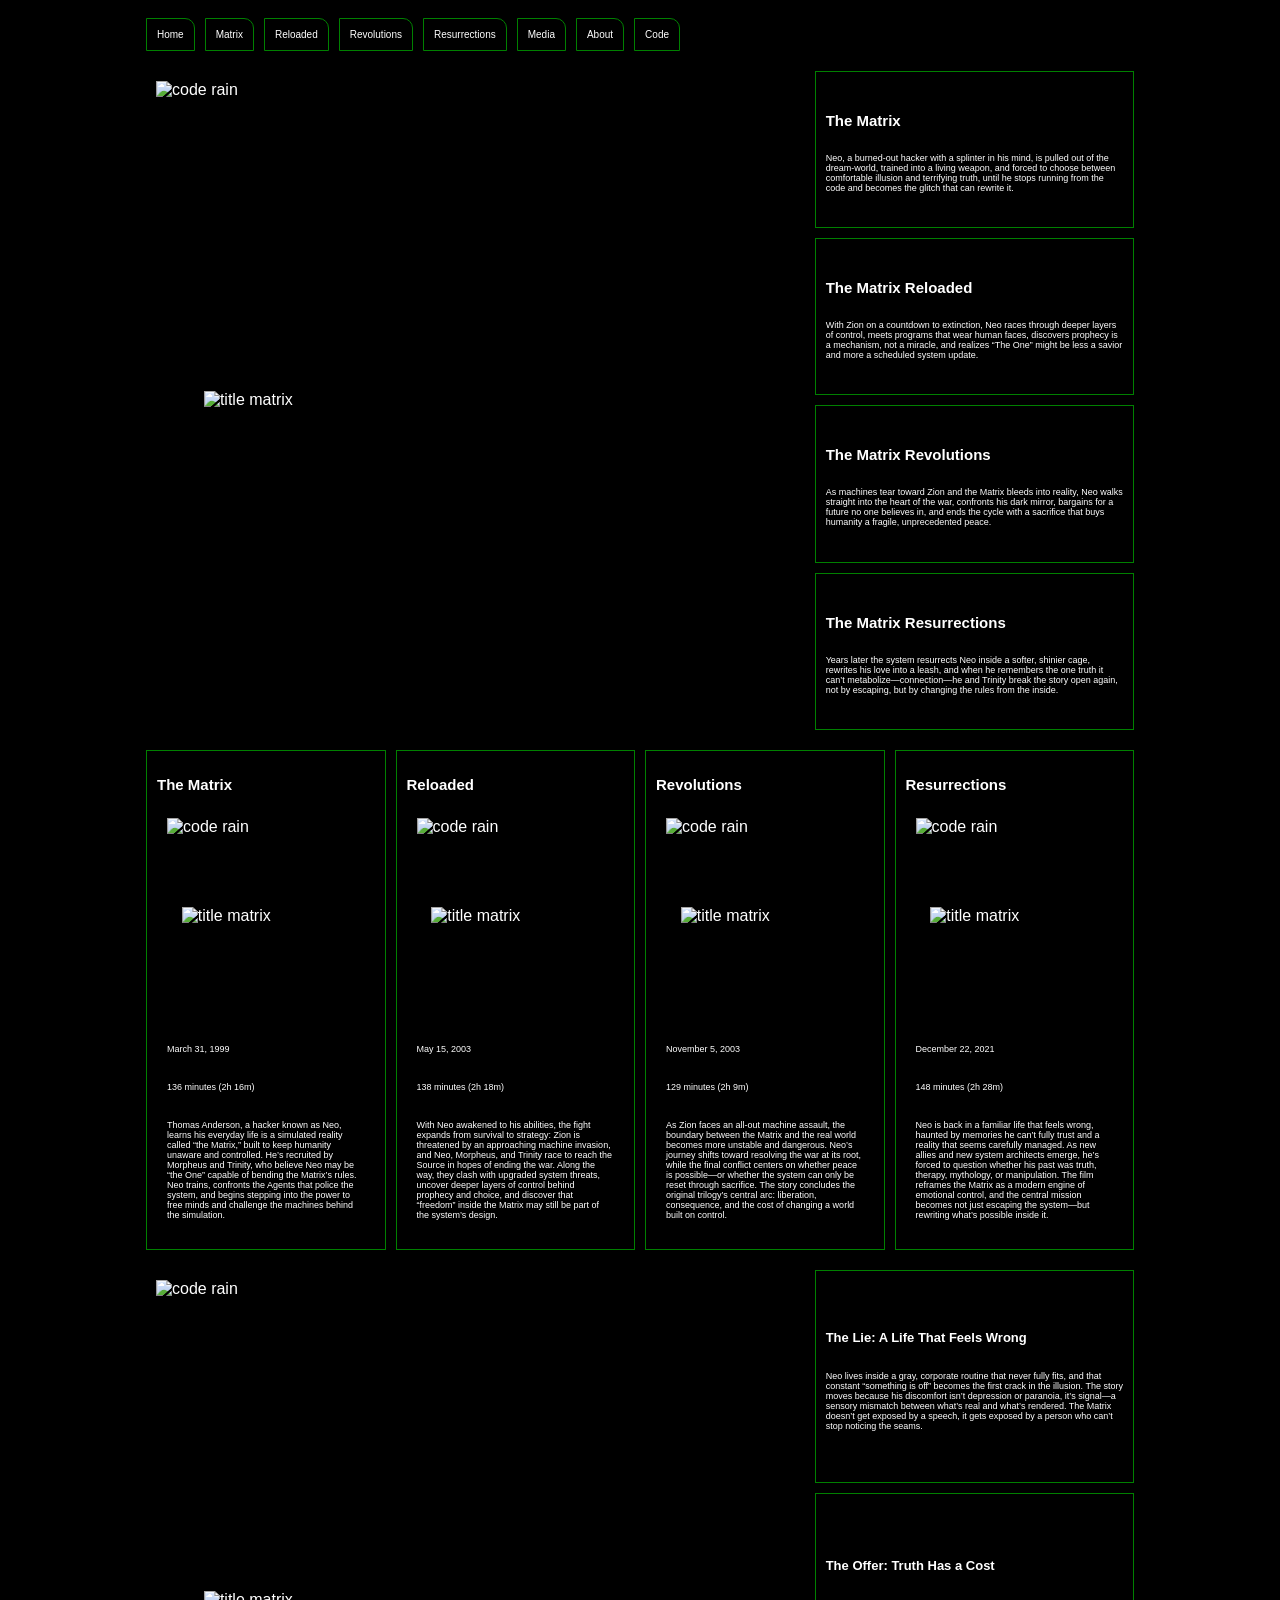
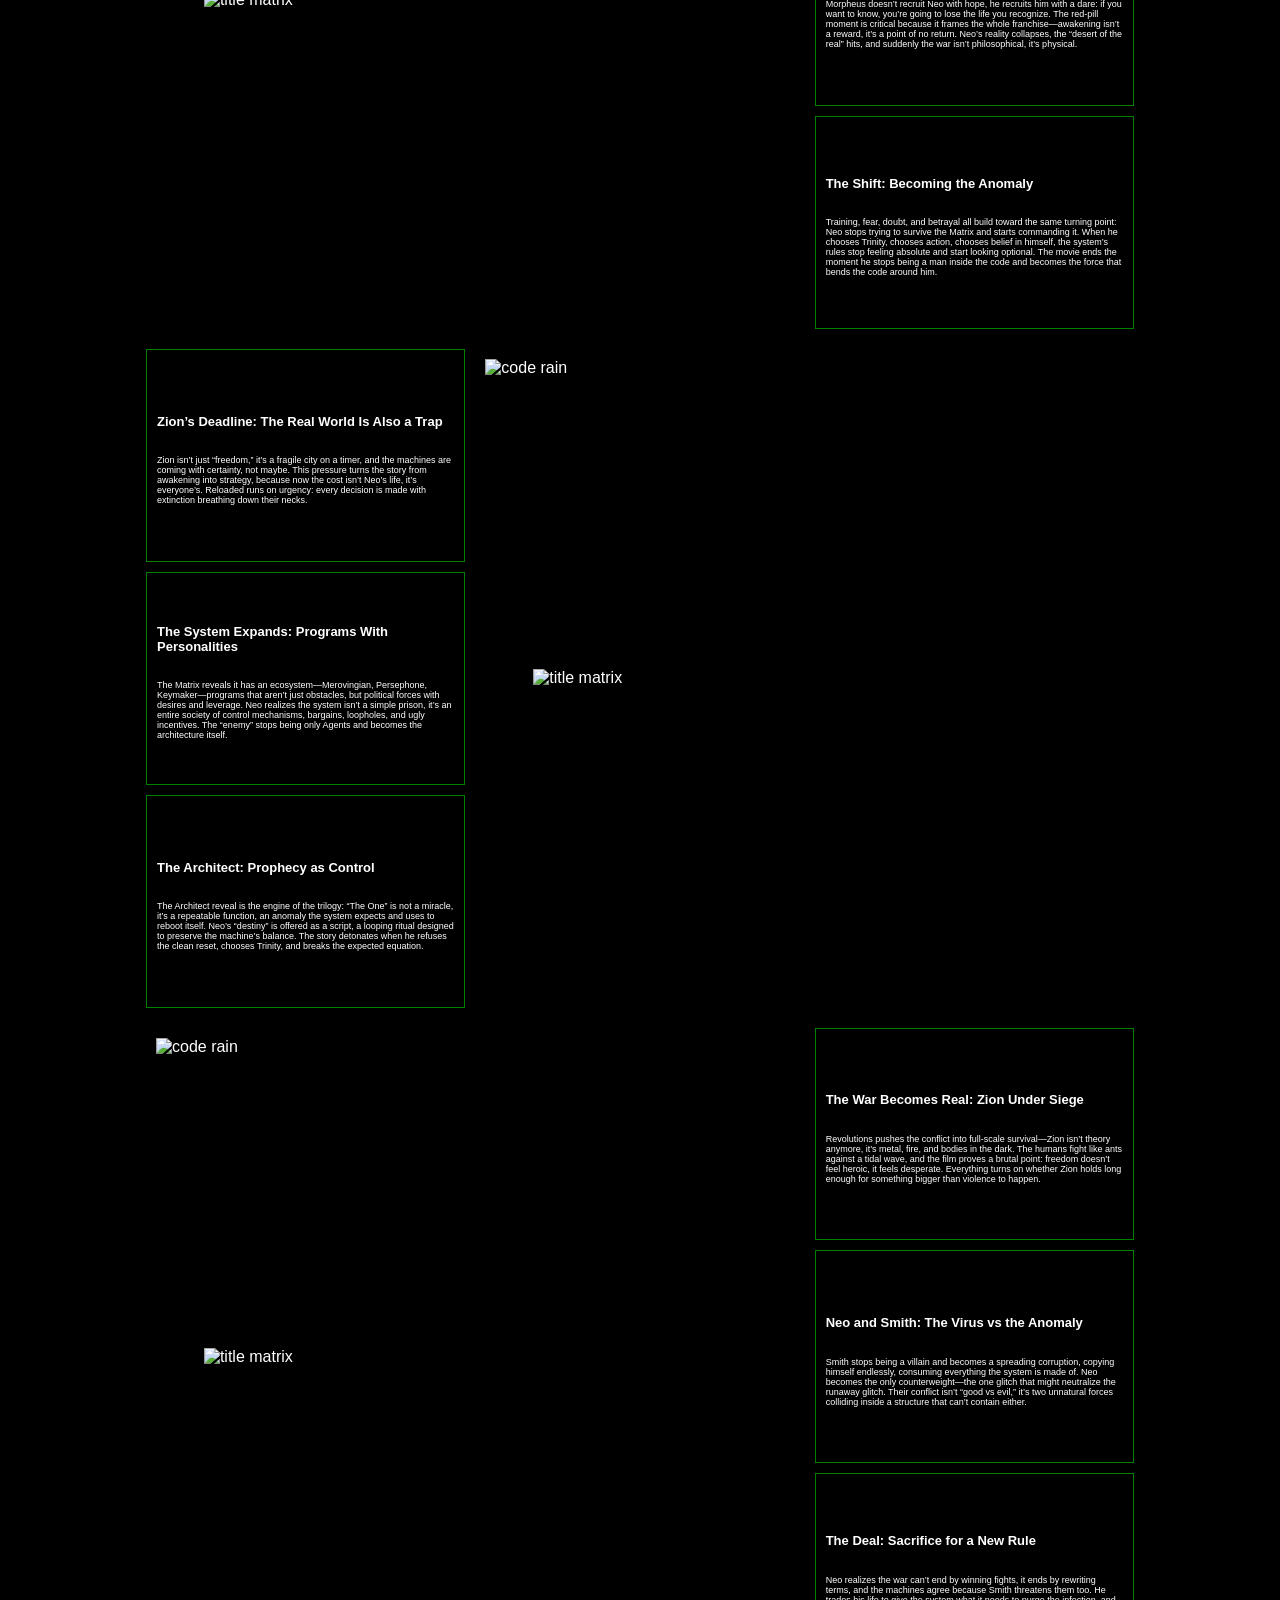
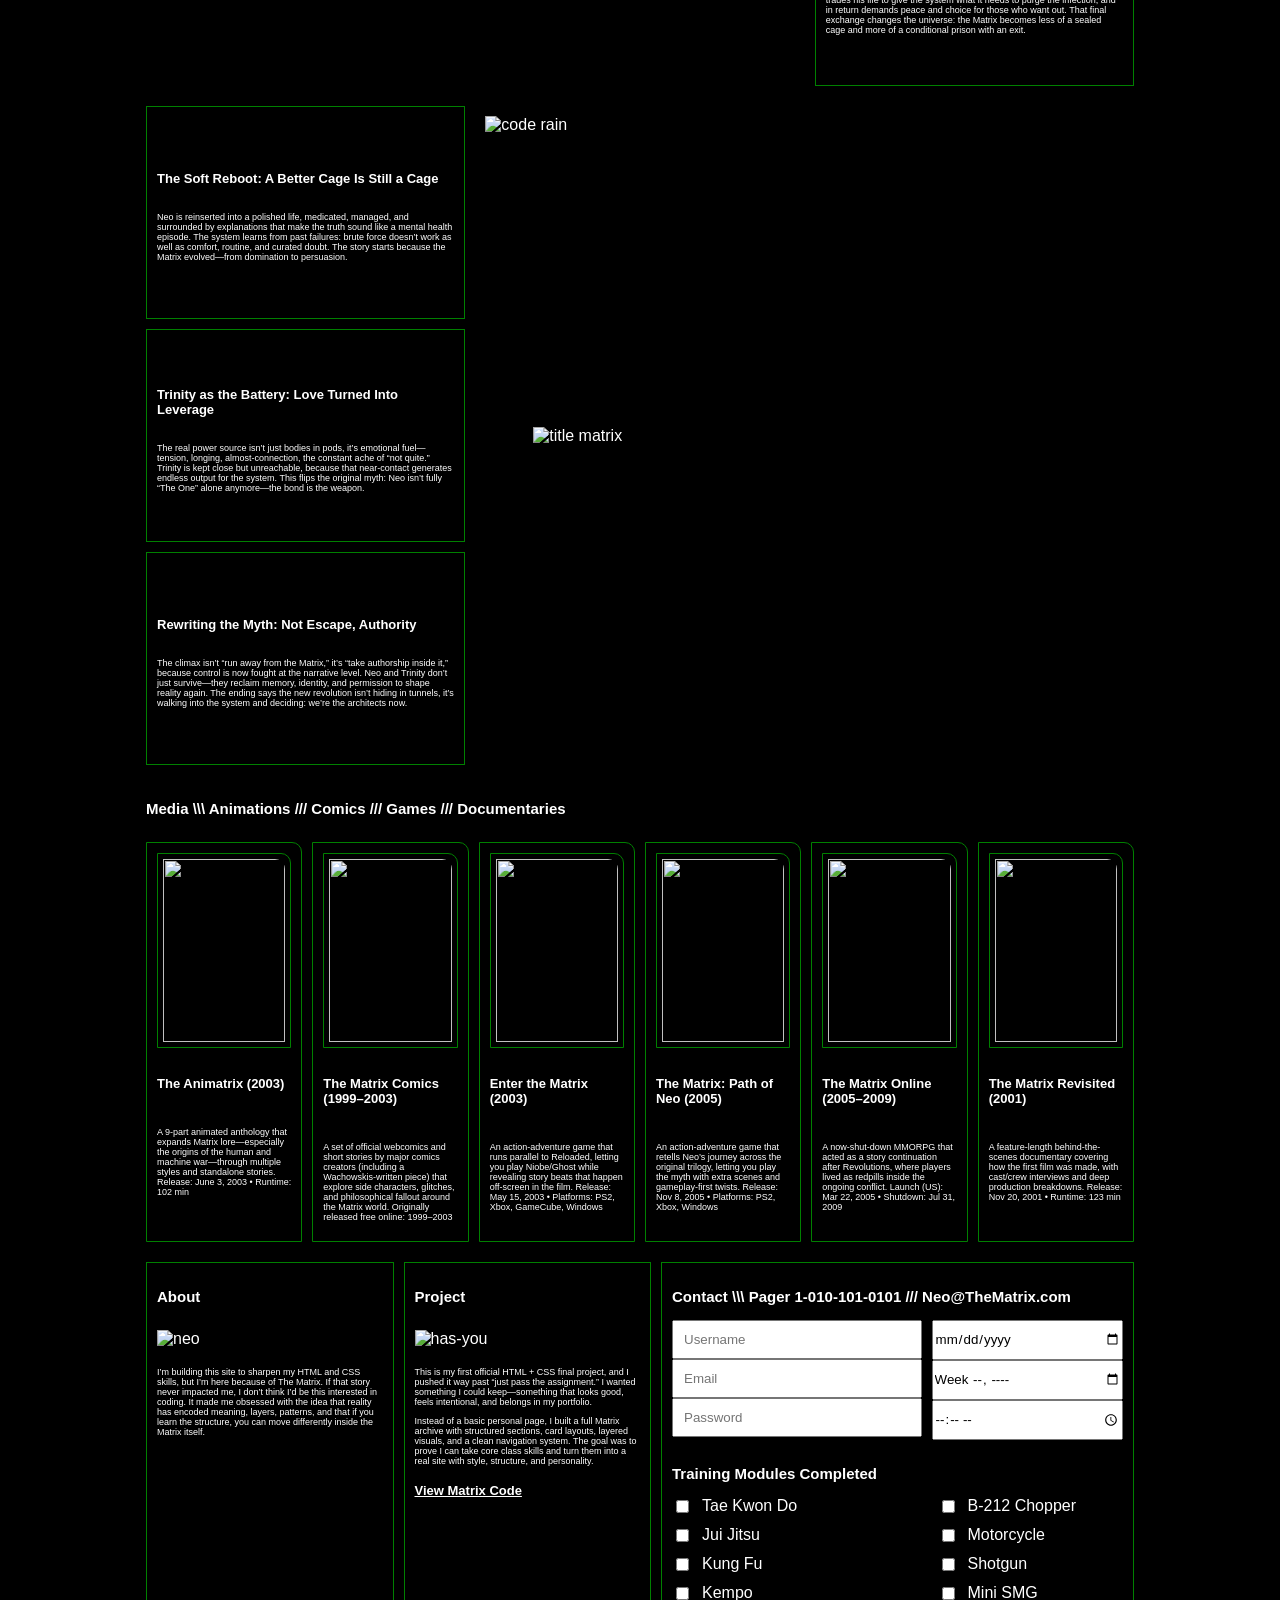
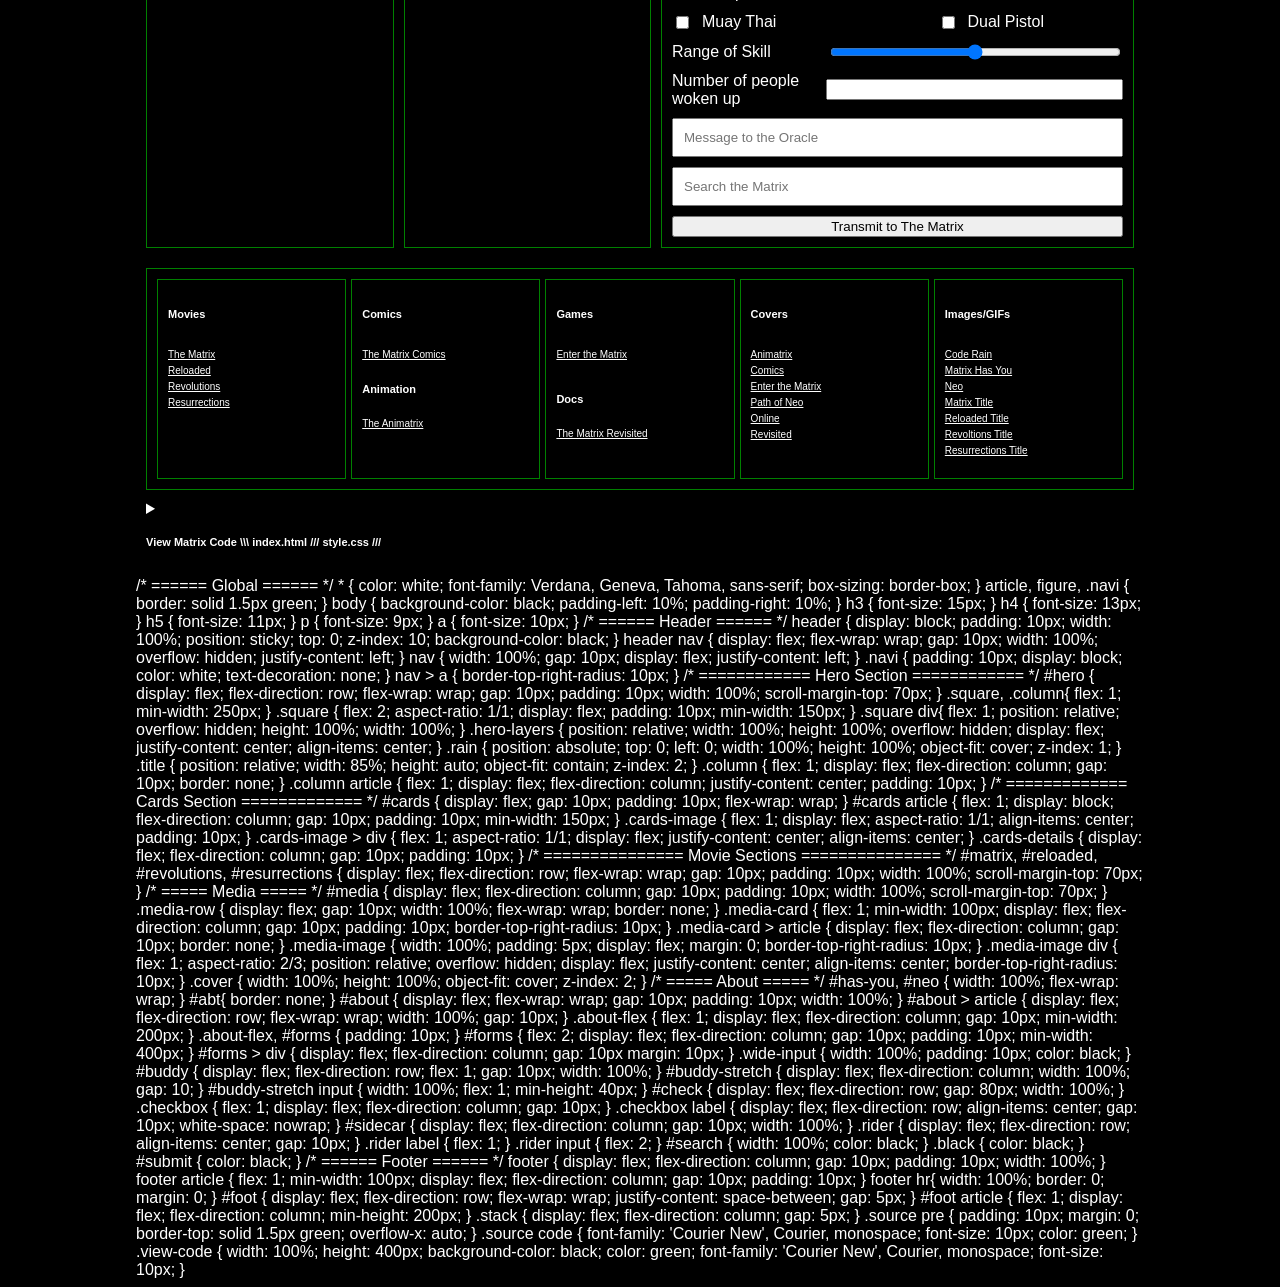
==== commit 845a4187: "Update index.html" ====
--- a/CSSFinal/index.html
+++ b/CSSFinal/index.html
@@ -6,7 +6,7 @@
 <head>
   <meta charset="UTF-8">
   <meta name="viewport" content="width=device-width, initial-scale=1.0">
-  <title>Matrix</title>
+  <title>Personal Site</title>
   <link href="style.css" rel="stylesheet" />
 </head>
 
@@ -68,11 +68,14 @@
     <section id="cards"> 
         <article>
             <div><h3>The Matrix</h3></div>
-            <div class="cards-image"><div id="matrix-card">
-                <div class="hero-layers">
-                    <img class="rain" src="https://media1.giphy.com/media/v1.Y2lkPTc5MGI3NjExcmpxeHlwaGVwM3dobTlyNm9vZmwyanB4NGtqdzk0ODkxa2Vua3hncCZlcD12MV9pbnRlcm5hbF9naWZfYnlfaWQmY3Q9Zw/128Ygie2wLdH5m/giphy.gif" alt="code rain">
-                    <img class="title" src="https://image.tmdb.org/t/p/original/sas6S70fOJIeMTtFUMyRn9GkIOU.png" alt="title matrix">
-                </div>
+            <div class="cards-image">
+                <div id="matrix-card">
+                    <div class="hero-layers">
+                        <img class="rain" src="https://media1.giphy.com/media/v1.Y2lkPTc5MGI3NjExcmpxeHlwaGVwM3dobTlyNm9vZmwyanB4NGtqdzk0ODkxa2Vua3hncCZlcD12MV9pbnRlcm5hbF9naWZfYnlfaWQmY3Q9Zw/128Ygie2wLdH5m/giphy.gif" alt="code rain">
+                        <img class="title" src="https://image.tmdb.org/t/p/original/sas6S70fOJIeMTtFUMyRn9GkIOU.png" alt="title matrix">
+                    </div>
+                </div>
+            </div>
             <div class="cards-details">
                 <div><p>March 31, 1999</p></div>
                 <div><p>136 minutes (2h 16m)</p></div>
@@ -81,11 +84,14 @@
         </article>
             <article>
             <div><h3>Reloaded</h3></div>
-            <div class="cards-image"><div id="reloaded-card">
-                <div class="hero-layers">
-                    <img class="rain" src="https://media1.giphy.com/media/v1.Y2lkPTc5MGI3NjExcmpxeHlwaGVwM3dobTlyNm9vZmwyanB4NGtqdzk0ODkxa2Vua3hncCZlcD12MV9pbnRlcm5hbF9naWZfYnlfaWQmY3Q9Zw/128Ygie2wLdH5m/giphy.gif" alt="code rain">
-                    <img class="title" src="https://image.tmdb.org/t/p/original/sNwznOdcMMEE5ABLx5TNiUOBdhC.png" alt="title matrix">
-                </div>
+            <div class="cards-image">
+                <div id="reloaded-card">
+                    <div class="hero-layers">
+                        <img class="rain" src="https://media1.giphy.com/media/v1.Y2lkPTc5MGI3NjExcmpxeHlwaGVwM3dobTlyNm9vZmwyanB4NGtqdzk0ODkxa2Vua3hncCZlcD12MV9pbnRlcm5hbF9naWZfYnlfaWQmY3Q9Zw/128Ygie2wLdH5m/giphy.gif" alt="code rain">
+                        <img class="title" src="https://image.tmdb.org/t/p/original/sNwznOdcMMEE5ABLx5TNiUOBdhC.png" alt="title matrix">
+                    </div>
+                </div>
+            </div>
             <div class="cards-details">
                 <div><p>May 15, 2003</p></div>
                 <div><p>138 minutes (2h 18m)</p></div>
@@ -94,20 +100,30 @@
         </article>
         <article>
             <div><h3>Revolutions</h3></div>
-            <div class="cards-image"><div id="revolutions-card">
-                <div class="hero-layers">
-                    <img class="rain" src="https://media1.giphy.com/media/v1.Y2lkPTc5MGI3NjExcmpxeHlwaGVwM3dobTlyNm9vZmwyanB4NGtqdzk0ODkxa2Vua3hncCZlcD12MV9pbnRlcm5hbF9naWZfYnlfaWQmY3Q9Zw/128Ygie2wLdH5m/giphy.gif" alt="code rain">
-                    <img class="title" src="https://image.tmdb.org/t/p/original/fOqZuuLUZzVCAmiZjSSzJtwWnv4.png" alt="title matrix">
-                </div>
-            <div class="cards-details"><div><p>November 5, 2003</p></div><div><p>129 minutes (2h 9m)</p></div><div><p>As Zion faces an all-out machine assault, the boundary between the Matrix and the real world becomes more unstable and dangerous. Neo’s journey shifts toward resolving the war at its root, while the final conflict centers on whether peace is possible—or whether the system can only be reset through sacrifice. The story concludes the original trilogy’s central arc: liberation, consequence, and the cost of changing a world built on control.</p></div></div>
+            <div class="cards-image">
+                <div id="revolutions-card">
+                    <div class="hero-layers">
+                        <img class="rain" src="https://media1.giphy.com/media/v1.Y2lkPTc5MGI3NjExcmpxeHlwaGVwM3dobTlyNm9vZmwyanB4NGtqdzk0ODkxa2Vua3hncCZlcD12MV9pbnRlcm5hbF9naWZfYnlfaWQmY3Q9Zw/128Ygie2wLdH5m/giphy.gif" alt="code rain">
+                        <img class="title" src="https://image.tmdb.org/t/p/original/fOqZuuLUZzVCAmiZjSSzJtwWnv4.png" alt="title matrix">
+                    </div>
+                </div>
+            </div>
+            <div class="cards-details">
+                <div><p>November 5, 2003</p></div>
+                <div><p>129 minutes (2h 9m)</p></div>
+                <div><p>As Zion faces an all-out machine assault, the boundary between the Matrix and the real world becomes more unstable and dangerous. Neo’s journey shifts toward resolving the war at its root, while the final conflict centers on whether peace is possible—or whether the system can only be reset through sacrifice. The story concludes the original trilogy’s central arc: liberation, consequence, and the cost of changing a world built on control.</p></div>
+            </div>
         </article>
         <article>
             <div><h3>Resurrections</h3></div>
-            <div class="cards-image"><div id="resurrections-card">
-                <div class="hero-layers">
-                    <img class="rain" src="https://media1.giphy.com/media/v1.Y2lkPTc5MGI3NjExcmpxeHlwaGVwM3dobTlyNm9vZmwyanB4NGtqdzk0ODkxa2Vua3hncCZlcD12MV9pbnRlcm5hbF9naWZfYnlfaWQmY3Q9Zw/128Ygie2wLdH5m/giphy.gif" alt="code rain">
-                    <img class="title" src="https://image.tmdb.org/t/p/original/hXLD3lqIEQJKdlnBEJs0PlOzPnL.png" alt="title matrix">
-                </div>
+            <div class="cards-image">
+                <div id="resurrections-card">
+                    <div class="hero-layers">
+                        <img class="rain" src="https://media1.giphy.com/media/v1.Y2lkPTc5MGI3NjExcmpxeHlwaGVwM3dobTlyNm9vZmwyanB4NGtqdzk0ODkxa2Vua3hncCZlcD12MV9pbnRlcm5hbF9naWZfYnlfaWQmY3Q9Zw/128Ygie2wLdH5m/giphy.gif" alt="code rain">
+                        <img class="title" src="https://image.tmdb.org/t/p/original/hXLD3lqIEQJKdlnBEJs0PlOzPnL.png" alt="title matrix">
+                    </div>
+                </div>
+            </div>
             <div class="cards-details">
                 <div><p>December 22, 2021</p></div>
                 <div><p>148 minutes (2h 28m)</p></div>
@@ -401,7 +417,11 @@
 <code>
 <textarea class="view-code" readonly>
 
-<!-- Index.html -->
+<!--
+==========
+index.html
+==========
+-->
 
 <!DOCTYPE html>
 <html lang="en">
@@ -409,10 +429,10 @@
 <!-- Head -->
 
 <head>
-<meta charset="UTF-8">
-<meta name="viewport" content="width=device-width, initial-scale=1.0">
-<title>Personal Site</title>
-<link href="style.css" rel="stylesheet" />
+  <meta charset="UTF-8">
+  <meta name="viewport" content="width=device-width, initial-scale=1.0">
+  <title>Personal Site</title>
+  <link href="style.css" rel="stylesheet" />
 </head>
 
 <!-- Body -->
@@ -421,7 +441,7 @@
 
 <!-- Header -->
 
-<header>
+  <header>
     <nav>
         <a class="navi" href="#hero">Home</a>
         <a class="navi" href="#matrix">Matrix</a>
@@ -432,11 +452,11 @@
         <a class="navi" href="#about">About</a>
         <a class="navi" href="#code">Code</a>
     </nav>
-</header>
+  </header>
 
 <!-- Main -->
 
-<main> 
+  <main> 
 
 <!-- Hero section -->
 
@@ -473,11 +493,14 @@
     <section id="cards"> 
         <article>
             <div><h3>The Matrix</h3></div>
-            <div class="cards-image"><div id="matrix-card">
-                <div class="hero-layers">
-                    <img class="rain" src="https://media1.giphy.com/media/v1.Y2lkPTc5MGI3NjExcmpxeHlwaGVwM3dobTlyNm9vZmwyanB4NGtqdzk0ODkxa2Vua3hncCZlcD12MV9pbnRlcm5hbF9naWZfYnlfaWQmY3Q9Zw/128Ygie2wLdH5m/giphy.gif" alt="code rain">
-                    <img class="title" src="https://image.tmdb.org/t/p/original/sas6S70fOJIeMTtFUMyRn9GkIOU.png" alt="title matrix">
-                </div>
+            <div class="cards-image">
+                <div id="matrix-card">
+                    <div class="hero-layers">
+                        <img class="rain" src="https://media1.giphy.com/media/v1.Y2lkPTc5MGI3NjExcmpxeHlwaGVwM3dobTlyNm9vZmwyanB4NGtqdzk0ODkxa2Vua3hncCZlcD12MV9pbnRlcm5hbF9naWZfYnlfaWQmY3Q9Zw/128Ygie2wLdH5m/giphy.gif" alt="code rain">
+                        <img class="title" src="https://image.tmdb.org/t/p/original/sas6S70fOJIeMTtFUMyRn9GkIOU.png" alt="title matrix">
+                    </div>
+                </div>
+            </div>
             <div class="cards-details">
                 <div><p>March 31, 1999</p></div>
                 <div><p>136 minutes (2h 16m)</p></div>
@@ -486,11 +509,14 @@
         </article>
             <article>
             <div><h3>Reloaded</h3></div>
-            <div class="cards-image"><div id="reloaded-card">
-                <div class="hero-layers">
-                    <img class="rain" src="https://media1.giphy.com/media/v1.Y2lkPTc5MGI3NjExcmpxeHlwaGVwM3dobTlyNm9vZmwyanB4NGtqdzk0ODkxa2Vua3hncCZlcD12MV9pbnRlcm5hbF9naWZfYnlfaWQmY3Q9Zw/128Ygie2wLdH5m/giphy.gif" alt="code rain">
-                    <img class="title" src="https://image.tmdb.org/t/p/original/sNwznOdcMMEE5ABLx5TNiUOBdhC.png" alt="title matrix">
-                </div>
+            <div class="cards-image">
+                <div id="reloaded-card">
+                    <div class="hero-layers">
+                        <img class="rain" src="https://media1.giphy.com/media/v1.Y2lkPTc5MGI3NjExcmpxeHlwaGVwM3dobTlyNm9vZmwyanB4NGtqdzk0ODkxa2Vua3hncCZlcD12MV9pbnRlcm5hbF9naWZfYnlfaWQmY3Q9Zw/128Ygie2wLdH5m/giphy.gif" alt="code rain">
+                        <img class="title" src="https://image.tmdb.org/t/p/original/sNwznOdcMMEE5ABLx5TNiUOBdhC.png" alt="title matrix">
+                    </div>
+                </div>
+            </div>
             <div class="cards-details">
                 <div><p>May 15, 2003</p></div>
                 <div><p>138 minutes (2h 18m)</p></div>
@@ -499,20 +525,30 @@
         </article>
         <article>
             <div><h3>Revolutions</h3></div>
-            <div class="cards-image"><div id="revolutions-card">
-                <div class="hero-layers">
-                    <img class="rain" src="https://media1.giphy.com/media/v1.Y2lkPTc5MGI3NjExcmpxeHlwaGVwM3dobTlyNm9vZmwyanB4NGtqdzk0ODkxa2Vua3hncCZlcD12MV9pbnRlcm5hbF9naWZfYnlfaWQmY3Q9Zw/128Ygie2wLdH5m/giphy.gif" alt="code rain">
-                    <img class="title" src="https://image.tmdb.org/t/p/original/fOqZuuLUZzVCAmiZjSSzJtwWnv4.png" alt="title matrix">
-                </div>
-            <div class="cards-details"><div><p>November 5, 2003</p></div><div><p>129 minutes (2h 9m)</p></div><div><p>As Zion faces an all-out machine assault, the boundary between the Matrix and the real world becomes more unstable and dangerous. Neo’s journey shifts toward resolving the war at its root, while the final conflict centers on whether peace is possible—or whether the system can only be reset through sacrifice. The story concludes the original trilogy’s central arc: liberation, consequence, and the cost of changing a world built on control.</p></div></div>
+            <div class="cards-image">
+                <div id="revolutions-card">
+                    <div class="hero-layers">
+                        <img class="rain" src="https://media1.giphy.com/media/v1.Y2lkPTc5MGI3NjExcmpxeHlwaGVwM3dobTlyNm9vZmwyanB4NGtqdzk0ODkxa2Vua3hncCZlcD12MV9pbnRlcm5hbF9naWZfYnlfaWQmY3Q9Zw/128Ygie2wLdH5m/giphy.gif" alt="code rain">
+                        <img class="title" src="https://image.tmdb.org/t/p/original/fOqZuuLUZzVCAmiZjSSzJtwWnv4.png" alt="title matrix">
+                    </div>
+                </div>
+            </div>
+            <div class="cards-details">
+                <div><p>November 5, 2003</p></div>
+                <div><p>129 minutes (2h 9m)</p></div>
+                <div><p>As Zion faces an all-out machine assault, the boundary between the Matrix and the real world becomes more unstable and dangerous. Neo’s journey shifts toward resolving the war at its root, while the final conflict centers on whether peace is possible—or whether the system can only be reset through sacrifice. The story concludes the original trilogy’s central arc: liberation, consequence, and the cost of changing a world built on control.</p></div>
+            </div>
         </article>
         <article>
             <div><h3>Resurrections</h3></div>
-            <div class="cards-image"><div id="resurrections-card">
-                <div class="hero-layers">
-                    <img class="rain" src="https://media1.giphy.com/media/v1.Y2lkPTc5MGI3NjExcmpxeHlwaGVwM3dobTlyNm9vZmwyanB4NGtqdzk0ODkxa2Vua3hncCZlcD12MV9pbnRlcm5hbF9naWZfYnlfaWQmY3Q9Zw/128Ygie2wLdH5m/giphy.gif" alt="code rain">
-                    <img class="title" src="https://image.tmdb.org/t/p/original/hXLD3lqIEQJKdlnBEJs0PlOzPnL.png" alt="title matrix">
-                </div>
+            <div class="cards-image">
+                <div id="resurrections-card">
+                    <div class="hero-layers">
+                        <img class="rain" src="https://media1.giphy.com/media/v1.Y2lkPTc5MGI3NjExcmpxeHlwaGVwM3dobTlyNm9vZmwyanB4NGtqdzk0ODkxa2Vua3hncCZlcD12MV9pbnRlcm5hbF9naWZfYnlfaWQmY3Q9Zw/128Ygie2wLdH5m/giphy.gif" alt="code rain">
+                        <img class="title" src="https://image.tmdb.org/t/p/original/hXLD3lqIEQJKdlnBEJs0PlOzPnL.png" alt="title matrix">
+                    </div>
+                </div>
+            </div>
             <div class="cards-details">
                 <div><p>December 22, 2021</p></div>
                 <div><p>148 minutes (2h 28m)</p></div>
@@ -525,7 +561,7 @@
 
     <section id="matrix"> 
         <div class="square">
-        <div class="hero-layers">
+           <div class="hero-layers">
                 <img class="rain" src="https://media1.giphy.com/media/v1.Y2lkPTc5MGI3NjExcmpxeHlwaGVwM3dobTlyNm9vZmwyanB4NGtqdzk0ODkxa2Vua3hncCZlcD12MV9pbnRlcm5hbF9naWZfYnlfaWQmY3Q9Zw/128Ygie2wLdH5m/giphy.gif" alt="code rain">
                 <img class="title" src="https://image.tmdb.org/t/p/original/sas6S70fOJIeMTtFUMyRn9GkIOU.png" alt="title matrix">
             </div></div>
@@ -744,7 +780,7 @@
 
 <!-- Footer -->
 
-<footer> 
+  <footer> 
     <article id="foot">
         <article>
             <div><h5>Movies</h5></div>
@@ -803,524 +839,9 @@
                 <h5>View Matrix Code \\\ index.html /// style.css ///</h5>
             </summary>
             <pre>
-                <code></code>
-            </pre>
-        </details>
-    </div>
-</footer>
-</body>
-</html>
-
-<!-- style.css -->
-
-/*
-======
-Global 
-======
-*/
-
-* {
-    color: white;
-    font-family: Verdana, Geneva, Tahoma, sans-serif;
-    box-sizing: border-box;
-}
-
-article, figure, .navi {
-    border: solid 1.5px green;
-}
-
-body {
-    background-color: black;
-    padding-left: 10%;
-    padding-right: 10%;
-}
-
-h3 {
-    font-size: 15px;
-}
-
-h4 {
-    font-size: 13px;
-}
-
-h5 {
-    font-size: 11px;
-}
-
-p {
-    font-size: 9px;
-}
-
-a {
-    font-size: 10px;
-}
-
-/* 
-======
-Header 
-======
-*/
-
-header {
-    display: block;
-    padding: 10px;
-    width: 100%;
-    position: sticky;
-    top: 0;
-    z-index: 10;
-    background-color: black;
-}
-
-header nav {
-    display: flex;
-    flex-wrap: wrap;
-    gap: 10px;
-    width: 100%;
-    overflow: hidden;
-    justify-content: left;
-}
-
-nav {
-    width: 100%;
-    gap: 10px;
-    display: flex;
-    justify-content: left;
-}
-
-.navi {
-    padding: 10px;
-    display: block;
-    color: white;
-    text-decoration: none;
-}
-
-nav > a {
-    border-top-right-radius: 10px;
-}
-
-/* 
-============
-Hero Section 
-============
-*/
-
-#hero {
-    display: flex;
-    flex-direction: row;
-    flex-wrap: wrap;
-    gap: 10px;
-    padding: 10px;
-    width: 100%;
-    scroll-margin-top: 70px;
-}
-
-.square, .column{
-    flex: 1;
-    min-width: 250px;
-}
-
-.square {
-    flex: 2;
-    aspect-ratio: 1/1;
-    display: flex;
-    padding: 10px;
-    min-width: 150px;
-}
-
-.square div{
-    flex: 1;
-    position: relative;
-    overflow: hidden;
-    height: 100%;
-    width: 100%; 
-}
-
-.hero-layers {
-    position: relative;
-    width: 100%;
-    height: 100%;
-    overflow: hidden;
-    display: flex;
-    justify-content: center;
-    align-items: center;
-}
-
-.rain {
-    position: absolute;
-    top: 0;
-    left: 0;
-    width: 100%;
-    height: 100%;
-    object-fit: cover;
-    z-index: 1;
-}
-
-.title {
-    position: relative;
-    width: 85%;
-    height: auto;
-    object-fit: contain;
-    z-index: 2;
-}
-
-.column {
-    flex: 1;
-    display: flex;
-    flex-direction: column;
-    gap: 10px;
-    border: none;
-}
-
-.column article {
-    flex: 1;
-    display: flex;
-    flex-direction: column;
-    justify-content: center;
-    padding: 10px;
-}
-
-/* 
-=============
-Cards Section 
-=============
-*/
-
-#cards {
-    display: flex;
-    gap: 10px;
-    padding: 10px;
-    flex-wrap: wrap;
-}
-
-#cards article {
-    flex: 1;
-    display: block;
-    flex-direction: column;
-    gap: 10px;
-    padding: 10px;
-    min-width: 150px;
-}
-
-.cards-image {
-    flex: 1;
-    display: flex;
-    aspect-ratio: 1/1;
-    align-items: center;
-    padding: 10px;
-}
-
-.cards-image > div {
-    flex: 1;
-    aspect-ratio: 1/1;
-    display: flex;
-    justify-content: center;
-    align-items: center; 
-}
-
-.cards-details {
-    display: flex;
-    flex-direction: column;
-    gap: 10px;
-    padding: 10px;
-}
-
-/* 
-===============
-Movie Sections 
-===============
-*/
-
-#matrix, #reloaded, #revolutions, #resurrections {
-    display: flex;
-    flex-direction: row;
-    flex-wrap: wrap;
-    gap: 10px;
-    padding: 10px;
-    width: 100%;
-    scroll-margin-top: 70px;
-}
-
-/* 
-=====
-Media
-=====
-*/
-
-#media {
-    display: flex;
-    flex-direction: column;
-    gap: 10px;
-    padding: 10px;
-    width: 100%;
-    scroll-margin-top: 70px;
-}
-
-.media-row {
-    display: flex;
-    gap: 10px;
-    width: 100%;
-    flex-wrap: wrap;
-    border: none;
-}
-
-.media-card {
-    flex: 1; 
-    min-width: 100px;
-    display: flex;
-    flex-direction: column;
-    gap: 10px;
-    padding: 10px;
-    border-top-right-radius: 10px;
-}
-
-.media-card > article {
-    display: flex;
-    flex-direction: column;
-    gap: 10px;
-    border: none;
-}
-
-.media-image {
-    width: 100%;
-    padding: 5px;
-    display: flex;
-    margin: 0;
-    border-top-right-radius: 10px;
-}
-
-.media-image div {
-    flex: 1;
-    aspect-ratio: 2/3;
-    position: relative;
-    overflow: hidden;
-    display: flex;
-    justify-content: center;
-    align-items: center;
-    border-top-right-radius: 10px;
-}
-
-.cover {
-    width: 100%;
-    height: 100%;
-    object-fit: cover;
-    z-index: 2;
-}
-
-/* 
-=====
-About
-=====
-*/
-
-#has-you, #neo {
-    width: 100%;
-    flex-wrap: wrap;
-}
-
-#abt{
-    border: none;
-}
-
-#about {
-    display: flex;
-    flex-wrap: wrap;
-    gap: 10px;
-    padding: 10px;
-    width: 100%;
-}
-
-#about > article {
-    display: flex;
-    flex-direction: row;
-    flex-wrap: wrap;
-    width: 100%;
-    gap: 10px;
-}
-
-.about-flex {
-    flex: 1;
-    display: flex;
-    flex-direction: column;
-    gap: 10px;
-    min-width: 200px;
-}
-
-.about-flex, #forms {
-    padding: 10px;
-}
-
-#forms {
-    flex: 2;
-    display: flex;
-    flex-direction: column;
-    gap: 10px;
-    padding: 10px;
-    min-width: 400px;
-}
-
-#forms > div {
-    display: flex;
-    flex-direction: column;
-    gap: 10px
-    margin: 10px;
-}
-
-.wide-input {
-    width: 100%;
-    padding: 10px;
-    color: black;
-}
-
-#buddy {
-    display: flex;
-    flex-direction: row;
-    flex: 1;
-    gap: 10px;
-    width: 100%;
-}
-
-#buddy-stretch {
-    display: flex;
-    flex-direction: column;
-    width: 100%;
-    gap: 10;
-}
-
-#buddy-stretch input {
-    width: 100%;
-    flex: 1;
-    min-height: 40px;
-}
-
-#check {
-    display: flex;
-    flex-direction: row;
-    gap: 80px;
-    width: 100%;
-}
-
-.checkbox {
-    flex: 1;
-    display: flex;
-    flex-direction: column;
-    gap: 10px;
-}
-
-.checkbox label {
-    display: flex;
-    flex-direction: row;
-    align-items: center;
-    gap: 10px;
-    white-space: nowrap;
-}
-
-#sidecar {
-    display: flex;
-    flex-direction: column;
-    gap: 10px;
-    width: 100%;
-}
-
-.rider {
-    display: flex;
-    flex-direction: row;
-    align-items: center;
-    gap: 10px;
-}
-
-.rider label {
-    flex: 1;
-}
-
-.rider input {
-    flex: 2;
-}
-
-#search {
-    width: 100%;
-    color: black;
-}
-
-.black {
-    color: black;
-}
-
-#submit {
-    color: black;
-}
-
-/* 
-======
-Footer 
-======
-*/
-
-footer { 
-    display: flex;
-    flex-direction: column;
-    gap: 10px;
-    padding: 10px;
-    width: 100%;
-}
-
-footer article {
-    flex: 1;
-    min-width: 100px;
-    display: flex;
-    flex-direction: column;
-    gap: 10px;
-    padding: 10px;
-}
-
-footer hr{
-    width: 100%;
-    border: 0;
-    margin: 0;
-}
-
-#foot {
-    display: flex;
-    flex-direction: row;
-    flex-wrap: nowrap;
-    justify-content: space-between;
-    align-items: flex-start;
-    gap: 5px;
-}
-
-#foot article {
-    flex: 1;
-    display: flex;
-    flex-direction: column;
-    min-height: 200px;
-}
-
-.stack {
-    display: flex;
-    flex-direction: column;
-    gap: 5px;
-}
-
-.source pre {
-    padding: 10px;
-    margin: 0;
-    border-top: solid 1.5px green;
-    overflow-x: auto;
-}
-
-.source code {
-    font-family: 'Courier New', Courier, monospace;
-    font-size: 10px;
-    color: green;
-}
-
-.view-code {
-    width: 100%;
-    height: 400px;
-    background-color: black;
-    color: green;
-    font-family: 'Courier New', Courier, monospace;
-    font-size: 8px;
-}
+<code>
+<textarea class="view-code" readonly>
+
 </textarea>
 </code>
             </pre>
@@ -1329,3 +850,526 @@
   </footer>
 </body>
 </html>
+
+<!--
+=========
+style.css
+=========
+-->
+
+/*
+======
+Global 
+======
+*/
+
+* {
+    color: white;
+    font-family: Verdana, Geneva, Tahoma, sans-serif;
+    box-sizing: border-box;
+}
+
+article, figure, .navi {
+    border: solid 1.5px green;
+}
+
+body {
+    background-color: black;
+    padding-left: 10%;
+    padding-right: 10%;
+}
+
+h3 {
+    font-size: 15px;
+}
+
+h4 {
+    font-size: 13px;
+}
+
+h5 {
+    font-size: 11px;
+}
+
+p {
+    font-size: 9px;
+}
+
+a {
+    font-size: 10px;
+}
+
+/* 
+======
+Header 
+======
+*/
+
+header {
+    display: block;
+    padding: 10px;
+    width: 100%;
+    position: sticky;
+    top: 0;
+    z-index: 10;
+    background-color: black;
+}
+
+header nav {
+    display: flex;
+    flex-wrap: wrap;
+    gap: 10px;
+    width: 100%;
+    overflow: hidden;
+    justify-content: left;
+}
+
+nav {
+    width: 100%;
+    gap: 10px;
+    display: flex;
+    justify-content: left;
+}
+
+.navi {
+    padding: 10px;
+    display: block;
+    color: white;
+    text-decoration: none;
+}
+
+nav > a {
+    border-top-right-radius: 10px;
+}
+
+/* 
+============
+Hero Section 
+============
+*/
+
+#hero {
+    display: flex;
+    flex-direction: row;
+    flex-wrap: wrap;
+    gap: 10px;
+    padding: 10px;
+    width: 100%;
+    scroll-margin-top: 70px;
+}
+
+.square, .column{
+    flex: 1;
+    min-width: 250px;
+}
+
+.square {
+    flex: 2;
+    aspect-ratio: 1/1;
+    display: flex;
+    padding: 10px;
+    min-width: 150px;
+}
+
+.square div{
+    flex: 1;
+    position: relative;
+    overflow: hidden;
+    height: 100%;
+    width: 100%; 
+}
+
+.hero-layers {
+    position: relative;
+    width: 100%;
+    height: 100%;
+    overflow: hidden;
+    display: flex;
+    justify-content: center;
+    align-items: center;
+}
+
+.rain {
+    position: absolute;
+    top: 0;
+    left: 0;
+    width: 100%;
+    height: 100%;
+    object-fit: cover;
+    z-index: 1;
+}
+
+.title {
+    position: relative;
+    width: 85%;
+    height: auto;
+    object-fit: contain;
+    z-index: 2;
+}
+
+.column {
+    flex: 1;
+    display: flex;
+    flex-direction: column;
+    gap: 10px;
+    border: none;
+}
+
+.column article {
+    flex: 1;
+    display: flex;
+    flex-direction: column;
+    justify-content: center;
+    padding: 10px;
+}
+
+/* 
+=============
+Cards Section 
+=============
+*/
+
+#cards {
+    display: flex;
+    gap: 10px;
+    padding: 10px;
+    flex-wrap: wrap;
+}
+
+#cards article {
+    flex: 1;
+    display: block;
+    flex-direction: column;
+    gap: 10px;
+    padding: 10px;
+    min-width: 150px;
+}
+
+.cards-image {
+    flex: 1;
+    display: flex;
+    aspect-ratio: 1/1;
+    align-items: center;
+    padding: 10px;
+}
+
+.cards-image > div {
+    flex: 1;
+    aspect-ratio: 1/1;
+    display: flex;
+    justify-content: center;
+    align-items: center; 
+}
+
+.cards-details {
+    display: flex;
+    flex-direction: column;
+    gap: 10px;
+    padding: 10px;
+}
+
+/* 
+===============
+Movie Sections 
+===============
+*/
+
+#matrix, #reloaded, #revolutions, #resurrections {
+    display: flex;
+    flex-direction: row;
+    flex-wrap: wrap;
+    gap: 10px;
+    padding: 10px;
+    width: 100%;
+    scroll-margin-top: 70px;
+}
+
+/* 
+=====
+Media
+=====
+*/
+
+#media {
+    display: flex;
+    flex-direction: column;
+    gap: 10px;
+    padding: 10px;
+    width: 100%;
+    scroll-margin-top: 70px;
+}
+
+.media-row {
+    display: flex;
+    gap: 10px;
+    width: 100%;
+    flex-wrap: wrap;
+    border: none;
+}
+
+.media-card {
+    flex: 1; 
+    min-width: 100px;
+    display: flex;
+    flex-direction: column;
+    gap: 10px;
+    padding: 10px;
+    border-top-right-radius: 10px;
+}
+
+.media-card > article {
+    display: flex;
+    flex-direction: column;
+    gap: 10px;
+    border: none;
+}
+
+.media-image {
+    width: 100%;
+    padding: 5px;
+    display: flex;
+    margin: 0;
+    border-top-right-radius: 10px;
+}
+
+.media-image div {
+    flex: 1;
+    aspect-ratio: 2/3;
+    position: relative;
+    overflow: hidden;
+    display: flex;
+    justify-content: center;
+    align-items: center;
+    border-top-right-radius: 10px;
+}
+
+.cover {
+    width: 100%;
+    height: 100%;
+    object-fit: cover;
+    z-index: 2;
+}
+
+/* 
+=====
+About
+=====
+*/
+
+#has-you, #neo {
+    width: 100%;
+    flex-wrap: wrap;
+}
+
+#abt{
+    border: none;
+}
+
+#about {
+    display: flex;
+    flex-wrap: wrap;
+    gap: 10px;
+    padding: 10px;
+    width: 100%;
+}
+
+#about > article {
+    display: flex;
+    flex-direction: row;
+    flex-wrap: wrap;
+    width: 100%;
+    gap: 10px;
+}
+
+.about-flex {
+    flex: 1;
+    display: flex;
+    flex-direction: column;
+    gap: 10px;
+    min-width: 200px;
+}
+
+.about-flex, #forms {
+    padding: 10px;
+}
+
+#forms {
+    flex: 2;
+    display: flex;
+    flex-direction: column;
+    gap: 10px;
+    padding: 10px;
+    min-width: 400px;
+}
+
+#forms > div {
+    display: flex;
+    flex-direction: column;
+    gap: 10px
+    margin: 10px;
+}
+
+.wide-input {
+    width: 100%;
+    padding: 10px;
+    color: black;
+}
+
+#buddy {
+    display: flex;
+    flex-direction: row;
+    flex: 1;
+    gap: 10px;
+    width: 100%;
+}
+
+#buddy-stretch {
+    display: flex;
+    flex-direction: column;
+    width: 100%;
+    gap: 10;
+}
+
+#buddy-stretch input {
+    width: 100%;
+    flex: 1;
+    min-height: 40px;
+}
+
+#check {
+    display: flex;
+    flex-direction: row;
+    gap: 80px;
+    width: 100%;
+}
+
+.checkbox {
+    flex: 1;
+    display: flex;
+    flex-direction: column;
+    gap: 10px;
+}
+
+.checkbox label {
+    display: flex;
+    flex-direction: row;
+    align-items: center;
+    gap: 10px;
+    white-space: nowrap;
+}
+
+#sidecar {
+    display: flex;
+    flex-direction: column;
+    gap: 10px;
+    width: 100%;
+}
+
+.rider {
+    display: flex;
+    flex-direction: row;
+    align-items: center;
+    gap: 10px;
+}
+
+.rider label {
+    flex: 1;
+}
+
+.rider input {
+    flex: 2;
+}
+
+#search {
+    width: 100%;
+    color: black;
+}
+
+.black {
+    color: black;
+}
+
+#submit {
+    color: black;
+}
+
+/* 
+======
+Footer 
+======
+*/
+
+footer { 
+    display: flex;
+    flex-direction: column;
+    gap: 10px;
+    padding: 10px;
+    width: 100%;
+}
+
+footer article {
+    flex: 1;
+    min-width: 100px;
+    display: flex;
+    flex-direction: column;
+    gap: 10px;
+    padding: 10px;
+}
+
+footer hr{
+    width: 100%;
+    border: 0;
+    margin: 0;
+}
+
+#foot {
+    display: flex;
+    flex-direction: row;
+    flex-wrap: wrap;
+    justify-content: space-between;
+    gap: 5px;
+}
+
+#foot article {
+    flex: 1;
+    display: flex;
+    flex-direction: column;
+    min-height: 200px;
+}
+
+.stack {
+    display: flex;
+    flex-direction: column;
+    gap: 5px;
+}
+
+.source pre {
+    padding: 10px;
+    margin: 0;
+    border-top: solid 1.5px green;
+    overflow-x: auto;
+}
+
+.source code {
+    font-family: 'Courier New', Courier, monospace;
+    font-size: 10px;
+    color: green;
+}
+
+.view-code {
+    width: 100%;
+    height: 400px;
+    background-color: black;
+    color: green;
+    font-family: 'Courier New', Courier, monospace;
+    font-size: 10px;
+}
+
+</textarea>
+</code>
+            </pre>
+        </details>
+    </div>
+  </footer>
+</body>
+</html>
--- a/CSSFinal/style.css
+++ b/CSSFinal/style.css
@@ -0,0 +1,507 @@
+/*
+======
+Global 
+======
+*/
+
+* {
+    color: white;
+    font-family: Verdana, Geneva, Tahoma, sans-serif;
+    box-sizing: border-box;
+}
+
+article, figure, .navi {
+    border: solid 1.5px green;
+}
+
+body {
+    background-color: black;
+    padding-left: 10%;
+    padding-right: 10%;
+}
+
+h3 {
+    font-size: 15px;
+}
+
+h4 {
+    font-size: 13px;
+}
+
+h5 {
+    font-size: 11px;
+}
+
+p {
+    font-size: 9px;
+}
+
+a {
+    font-size: 10px;
+}
+
+/* 
+======
+Header 
+======
+*/
+
+header {
+    display: block;
+    padding: 10px;
+    width: 100%;
+    position: sticky;
+    top: 0;
+    z-index: 10;
+    background-color: black;
+}
+
+header nav {
+    display: flex;
+    flex-wrap: wrap;
+    gap: 10px;
+    width: 100%;
+    overflow: hidden;
+    justify-content: left;
+}
+
+nav {
+    width: 100%;
+    gap: 10px;
+    display: flex;
+    justify-content: left;
+}
+
+.navi {
+    padding: 10px;
+    display: block;
+    color: white;
+    text-decoration: none;
+}
+
+nav > a {
+    border-top-right-radius: 10px;
+}
+
+/* 
+============
+Hero Section 
+============
+*/
+
+#hero {
+    display: flex;
+    flex-direction: row;
+    flex-wrap: wrap;
+    gap: 10px;
+    padding: 10px;
+    width: 100%;
+    scroll-margin-top: 70px;
+}
+
+.square, .column{
+    flex: 1;
+    min-width: 250px;
+}
+
+.square {
+    flex: 2;
+    aspect-ratio: 1/1;
+    display: flex;
+    padding: 10px;
+    min-width: 150px;
+}
+
+.square div{
+    flex: 1;
+    position: relative;
+    overflow: hidden;
+    height: 100%;
+    width: 100%; 
+}
+
+.hero-layers {
+    position: relative;
+    width: 100%;
+    height: 100%;
+    overflow: hidden;
+    display: flex;
+    justify-content: center;
+    align-items: center;
+}
+
+.rain {
+    position: absolute;
+    top: 0;
+    left: 0;
+    width: 100%;
+    height: 100%;
+    object-fit: cover;
+    z-index: 1;
+}
+
+.title {
+    position: relative;
+    width: 85%;
+    height: auto;
+    object-fit: contain;
+    z-index: 2;
+}
+
+.column {
+    flex: 1;
+    display: flex;
+    flex-direction: column;
+    gap: 10px;
+    border: none;
+}
+
+.column article {
+    flex: 1;
+    display: flex;
+    flex-direction: column;
+    justify-content: center;
+    padding: 10px;
+}
+
+/* 
+=============
+Cards Section 
+=============
+*/
+
+#cards {
+    display: flex;
+    gap: 10px;
+    padding: 10px;
+    flex-wrap: wrap;
+}
+
+#cards article {
+    flex: 1;
+    display: block;
+    flex-direction: column;
+    gap: 10px;
+    padding: 10px;
+    min-width: 150px;
+}
+
+.cards-image {
+    flex: 1;
+    display: flex;
+    aspect-ratio: 1/1;
+    align-items: center;
+    padding: 10px;
+}
+
+.cards-image > div {
+    flex: 1;
+    aspect-ratio: 1/1;
+    display: flex;
+    justify-content: center;
+    align-items: center; 
+}
+
+.cards-details {
+    display: flex;
+    flex-direction: column;
+    gap: 10px;
+    padding: 10px;
+}
+
+/* 
+===============
+Movie Sections 
+===============
+*/
+
+#matrix, #reloaded, #revolutions, #resurrections {
+    display: flex;
+    flex-direction: row;
+    flex-wrap: wrap;
+    gap: 10px;
+    padding: 10px;
+    width: 100%;
+    scroll-margin-top: 70px;
+}
+
+/* 
+=====
+Media
+=====
+*/
+
+#media {
+    display: flex;
+    flex-direction: column;
+    gap: 10px;
+    padding: 10px;
+    width: 100%;
+    scroll-margin-top: 70px;
+}
+
+.media-row {
+    display: flex;
+    gap: 10px;
+    width: 100%;
+    flex-wrap: wrap;
+    border: none;
+}
+
+.media-card {
+    flex: 1; 
+    min-width: 100px;
+    display: flex;
+    flex-direction: column;
+    gap: 10px;
+    padding: 10px;
+    border-top-right-radius: 10px;
+}
+
+.media-card > article {
+    display: flex;
+    flex-direction: column;
+    gap: 10px;
+    border: none;
+}
+
+.media-image {
+    width: 100%;
+    padding: 5px;
+    display: flex;
+    margin: 0;
+    border-top-right-radius: 10px;
+}
+
+.media-image div {
+    flex: 1;
+    aspect-ratio: 2/3;
+    position: relative;
+    overflow: hidden;
+    display: flex;
+    justify-content: center;
+    align-items: center;
+    border-top-right-radius: 10px;
+}
+
+.cover {
+    width: 100%;
+    height: 100%;
+    object-fit: cover;
+    z-index: 2;
+}
+
+/* 
+=====
+About
+=====
+*/
+
+#has-you, #neo {
+    width: 100%;
+    flex-wrap: wrap;
+}
+
+#abt{
+    border: none;
+}
+
+#about {
+    display: flex;
+    flex-wrap: wrap;
+    gap: 10px;
+    padding: 10px;
+    width: 100%;
+}
+
+#about > article {
+    display: flex;
+    flex-direction: row;
+    flex-wrap: wrap;
+    width: 100%;
+    gap: 10px;
+}
+
+.about-flex {
+    flex: 1;
+    display: flex;
+    flex-direction: column;
+    gap: 10px;
+    min-width: 200px;
+}
+
+.about-flex, #forms {
+    padding: 10px;
+}
+
+#forms {
+    flex: 2;
+    display: flex;
+    flex-direction: column;
+    gap: 10px;
+    padding: 10px;
+    min-width: 400px;
+}
+
+#forms > div {
+    display: flex;
+    flex-direction: column;
+    gap: 10px
+    margin: 10px;
+}
+
+.wide-input {
+    width: 100%;
+    padding: 10px;
+    color: black;
+}
+
+#buddy {
+    display: flex;
+    flex-direction: row;
+    flex: 1;
+    gap: 10px;
+    width: 100%;
+}
+
+#buddy-stretch {
+    display: flex;
+    flex-direction: column;
+    width: 100%;
+    gap: 10;
+}
+
+#buddy-stretch input {
+    width: 100%;
+    flex: 1;
+    min-height: 40px;
+}
+
+#check {
+    display: flex;
+    flex-direction: row;
+    gap: 80px;
+    width: 100%;
+}
+
+.checkbox {
+    flex: 1;
+    display: flex;
+    flex-direction: column;
+    gap: 10px;
+}
+
+.checkbox label {
+    display: flex;
+    flex-direction: row;
+    align-items: center;
+    gap: 10px;
+    white-space: nowrap;
+}
+
+#sidecar {
+    display: flex;
+    flex-direction: column;
+    gap: 10px;
+    width: 100%;
+}
+
+.rider {
+    display: flex;
+    flex-direction: row;
+    align-items: center;
+    gap: 10px;
+}
+
+.rider label {
+    flex: 1;
+}
+
+.rider input {
+    flex: 2;
+}
+
+#search {
+    width: 100%;
+    color: black;
+}
+
+.black {
+    color: black;
+}
+
+#submit {
+    color: black;
+}
+
+/* 
+======
+Footer 
+======
+*/
+
+footer { 
+    display: flex;
+    flex-direction: column;
+    gap: 10px;
+    padding: 10px;
+    width: 100%;
+}
+
+footer article {
+    flex: 1;
+    min-width: 100px;
+    display: flex;
+    flex-direction: column;
+    gap: 10px;
+    padding: 10px;
+}
+
+footer hr{
+    width: 100%;
+    border: 0;
+    margin: 0;
+}
+
+#foot {
+    display: flex;
+    flex-direction: row;
+    flex-wrap: wrap;
+    justify-content: space-between;
+    gap: 5px;
+}
+
+#foot article {
+    flex: 1;
+    display: flex;
+    flex-direction: column;
+    min-height: 200px;
+}
+
+.stack {
+    display: flex;
+    flex-direction: column;
+    gap: 5px;
+}
+
+.source pre {
+    padding: 10px;
+    margin: 0;
+    border-top: solid 1.5px green;
+    overflow-x: auto;
+}
+
+.source code {
+    font-family: 'Courier New', Courier, monospace;
+    font-size: 10px;
+    color: green;
+}
+
+.view-code {
+    width: 100%;
+    height: 400px;
+    background-color: black;
+    color: green;
+    font-family: 'Courier New', Courier, monospace;
+    font-size: 8px;
+}
--- a/CSSFinal/style.css
+++ b/CSSFinal/style.css
@@ -0,0 +1,507 @@
+/*
+======
+Global 
+======
+*/
+
+* {
+    color: white;
+    font-family: Verdana, Geneva, Tahoma, sans-serif;
+    box-sizing: border-box;
+}
+
+article, figure, .navi {
+    border: solid 1.5px green;
+}
+
+body {
+    background-color: black;
+    padding-left: 10%;
+    padding-right: 10%;
+}
+
+h3 {
+    font-size: 15px;
+}
+
+h4 {
+    font-size: 13px;
+}
+
+h5 {
+    font-size: 11px;
+}
+
+p {
+    font-size: 9px;
+}
+
+a {
+    font-size: 10px;
+}
+
+/* 
+======
+Header 
+======
+*/
+
+header {
+    display: block;
+    padding: 10px;
+    width: 100%;
+    position: sticky;
+    top: 0;
+    z-index: 10;
+    background-color: black;
+}
+
+header nav {
+    display: flex;
+    flex-wrap: wrap;
+    gap: 10px;
+    width: 100%;
+    overflow: hidden;
+    justify-content: left;
+}
+
+nav {
+    width: 100%;
+    gap: 10px;
+    display: flex;
+    justify-content: left;
+}
+
+.navi {
+    padding: 10px;
+    display: block;
+    color: white;
+    text-decoration: none;
+}
+
+nav > a {
+    border-top-right-radius: 10px;
+}
+
+/* 
+============
+Hero Section 
+============
+*/
+
+#hero {
+    display: flex;
+    flex-direction: row;
+    flex-wrap: wrap;
+    gap: 10px;
+    padding: 10px;
+    width: 100%;
+    scroll-margin-top: 70px;
+}
+
+.square, .column{
+    flex: 1;
+    min-width: 250px;
+}
+
+.square {
+    flex: 2;
+    aspect-ratio: 1/1;
+    display: flex;
+    padding: 10px;
+    min-width: 150px;
+}
+
+.square div{
+    flex: 1;
+    position: relative;
+    overflow: hidden;
+    height: 100%;
+    width: 100%; 
+}
+
+.hero-layers {
+    position: relative;
+    width: 100%;
+    height: 100%;
+    overflow: hidden;
+    display: flex;
+    justify-content: center;
+    align-items: center;
+}
+
+.rain {
+    position: absolute;
+    top: 0;
+    left: 0;
+    width: 100%;
+    height: 100%;
+    object-fit: cover;
+    z-index: 1;
+}
+
+.title {
+    position: relative;
+    width: 85%;
+    height: auto;
+    object-fit: contain;
+    z-index: 2;
+}
+
+.column {
+    flex: 1;
+    display: flex;
+    flex-direction: column;
+    gap: 10px;
+    border: none;
+}
+
+.column article {
+    flex: 1;
+    display: flex;
+    flex-direction: column;
+    justify-content: center;
+    padding: 10px;
+}
+
+/* 
+=============
+Cards Section 
+=============
+*/
+
+#cards {
+    display: flex;
+    gap: 10px;
+    padding: 10px;
+    flex-wrap: wrap;
+}
+
+#cards article {
+    flex: 1;
+    display: block;
+    flex-direction: column;
+    gap: 10px;
+    padding: 10px;
+    min-width: 150px;
+}
+
+.cards-image {
+    flex: 1;
+    display: flex;
+    aspect-ratio: 1/1;
+    align-items: center;
+    padding: 10px;
+}
+
+.cards-image > div {
+    flex: 1;
+    aspect-ratio: 1/1;
+    display: flex;
+    justify-content: center;
+    align-items: center; 
+}
+
+.cards-details {
+    display: flex;
+    flex-direction: column;
+    gap: 10px;
+    padding: 10px;
+}
+
+/* 
+===============
+Movie Sections 
+===============
+*/
+
+#matrix, #reloaded, #revolutions, #resurrections {
+    display: flex;
+    flex-direction: row;
+    flex-wrap: wrap;
+    gap: 10px;
+    padding: 10px;
+    width: 100%;
+    scroll-margin-top: 70px;
+}
+
+/* 
+=====
+Media
+=====
+*/
+
+#media {
+    display: flex;
+    flex-direction: column;
+    gap: 10px;
+    padding: 10px;
+    width: 100%;
+    scroll-margin-top: 70px;
+}
+
+.media-row {
+    display: flex;
+    gap: 10px;
+    width: 100%;
+    flex-wrap: wrap;
+    border: none;
+}
+
+.media-card {
+    flex: 1; 
+    min-width: 100px;
+    display: flex;
+    flex-direction: column;
+    gap: 10px;
+    padding: 10px;
+    border-top-right-radius: 10px;
+}
+
+.media-card > article {
+    display: flex;
+    flex-direction: column;
+    gap: 10px;
+    border: none;
+}
+
+.media-image {
+    width: 100%;
+    padding: 5px;
+    display: flex;
+    margin: 0;
+    border-top-right-radius: 10px;
+}
+
+.media-image div {
+    flex: 1;
+    aspect-ratio: 2/3;
+    position: relative;
+    overflow: hidden;
+    display: flex;
+    justify-content: center;
+    align-items: center;
+    border-top-right-radius: 10px;
+}
+
+.cover {
+    width: 100%;
+    height: 100%;
+    object-fit: cover;
+    z-index: 2;
+}
+
+/* 
+=====
+About
+=====
+*/
+
+#has-you, #neo {
+    width: 100%;
+    flex-wrap: wrap;
+}
+
+#abt{
+    border: none;
+}
+
+#about {
+    display: flex;
+    flex-wrap: wrap;
+    gap: 10px;
+    padding: 10px;
+    width: 100%;
+}
+
+#about > article {
+    display: flex;
+    flex-direction: row;
+    flex-wrap: wrap;
+    width: 100%;
+    gap: 10px;
+}
+
+.about-flex {
+    flex: 1;
+    display: flex;
+    flex-direction: column;
+    gap: 10px;
+    min-width: 200px;
+}
+
+.about-flex, #forms {
+    padding: 10px;
+}
+
+#forms {
+    flex: 2;
+    display: flex;
+    flex-direction: column;
+    gap: 10px;
+    padding: 10px;
+    min-width: 400px;
+}
+
+#forms > div {
+    display: flex;
+    flex-direction: column;
+    gap: 10px
+    margin: 10px;
+}
+
+.wide-input {
+    width: 100%;
+    padding: 10px;
+    color: black;
+}
+
+#buddy {
+    display: flex;
+    flex-direction: row;
+    flex: 1;
+    gap: 10px;
+    width: 100%;
+}
+
+#buddy-stretch {
+    display: flex;
+    flex-direction: column;
+    width: 100%;
+    gap: 10;
+}
+
+#buddy-stretch input {
+    width: 100%;
+    flex: 1;
+    min-height: 40px;
+}
+
+#check {
+    display: flex;
+    flex-direction: row;
+    gap: 80px;
+    width: 100%;
+}
+
+.checkbox {
+    flex: 1;
+    display: flex;
+    flex-direction: column;
+    gap: 10px;
+}
+
+.checkbox label {
+    display: flex;
+    flex-direction: row;
+    align-items: center;
+    gap: 10px;
+    white-space: nowrap;
+}
+
+#sidecar {
+    display: flex;
+    flex-direction: column;
+    gap: 10px;
+    width: 100%;
+}
+
+.rider {
+    display: flex;
+    flex-direction: row;
+    align-items: center;
+    gap: 10px;
+}
+
+.rider label {
+    flex: 1;
+}
+
+.rider input {
+    flex: 2;
+}
+
+#search {
+    width: 100%;
+    color: black;
+}
+
+.black {
+    color: black;
+}
+
+#submit {
+    color: black;
+}
+
+/* 
+======
+Footer 
+======
+*/
+
+footer { 
+    display: flex;
+    flex-direction: column;
+    gap: 10px;
+    padding: 10px;
+    width: 100%;
+}
+
+footer article {
+    flex: 1;
+    min-width: 100px;
+    display: flex;
+    flex-direction: column;
+    gap: 10px;
+    padding: 10px;
+}
+
+footer hr{
+    width: 100%;
+    border: 0;
+    margin: 0;
+}
+
+#foot {
+    display: flex;
+    flex-direction: row;
+    flex-wrap: wrap;
+    justify-content: space-between;
+    gap: 5px;
+}
+
+#foot article {
+    flex: 1;
+    display: flex;
+    flex-direction: column;
+    min-height: 200px;
+}
+
+.stack {
+    display: flex;
+    flex-direction: column;
+    gap: 5px;
+}
+
+.source pre {
+    padding: 10px;
+    margin: 0;
+    border-top: solid 1.5px green;
+    overflow-x: auto;
+}
+
+.source code {
+    font-family: 'Courier New', Courier, monospace;
+    font-size: 10px;
+    color: green;
+}
+
+.view-code {
+    width: 100%;
+    height: 400px;
+    background-color: black;
+    color: green;
+    font-family: 'Courier New', Courier, monospace;
+    font-size: 8px;
+}
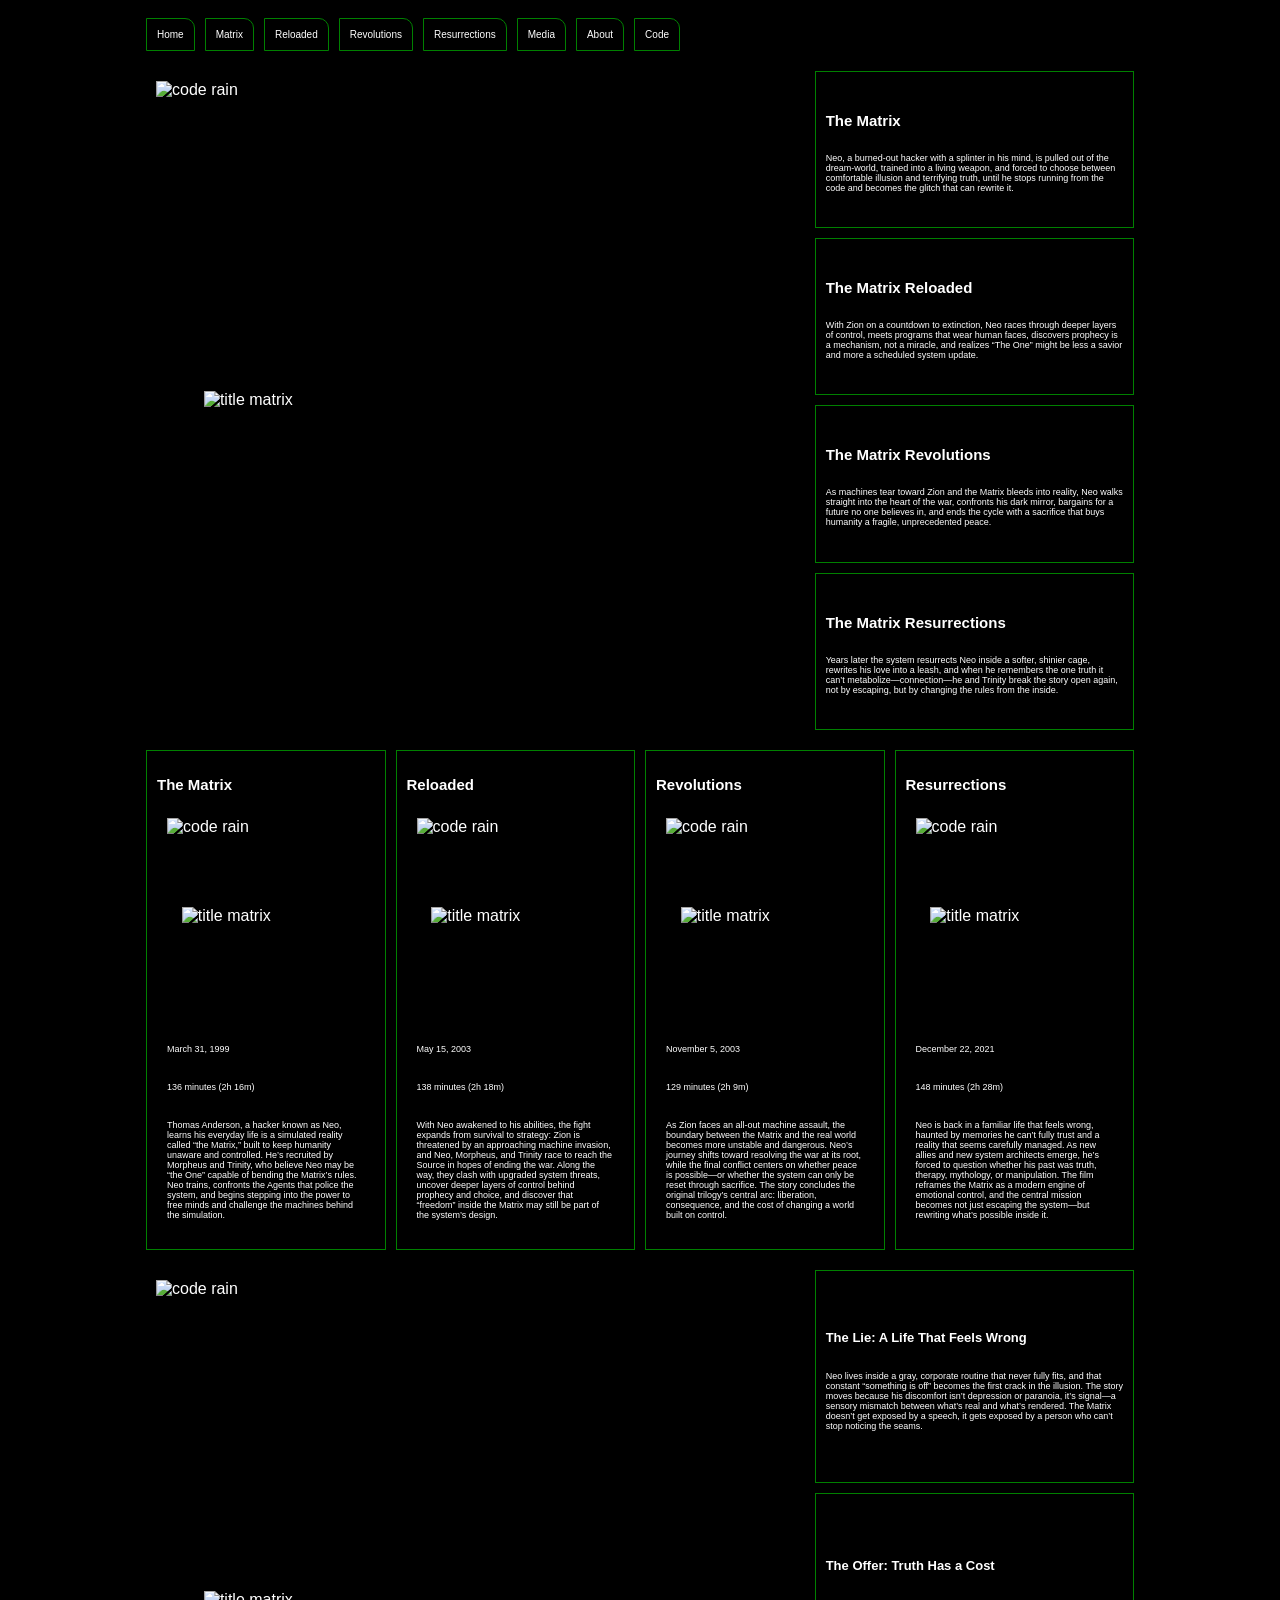
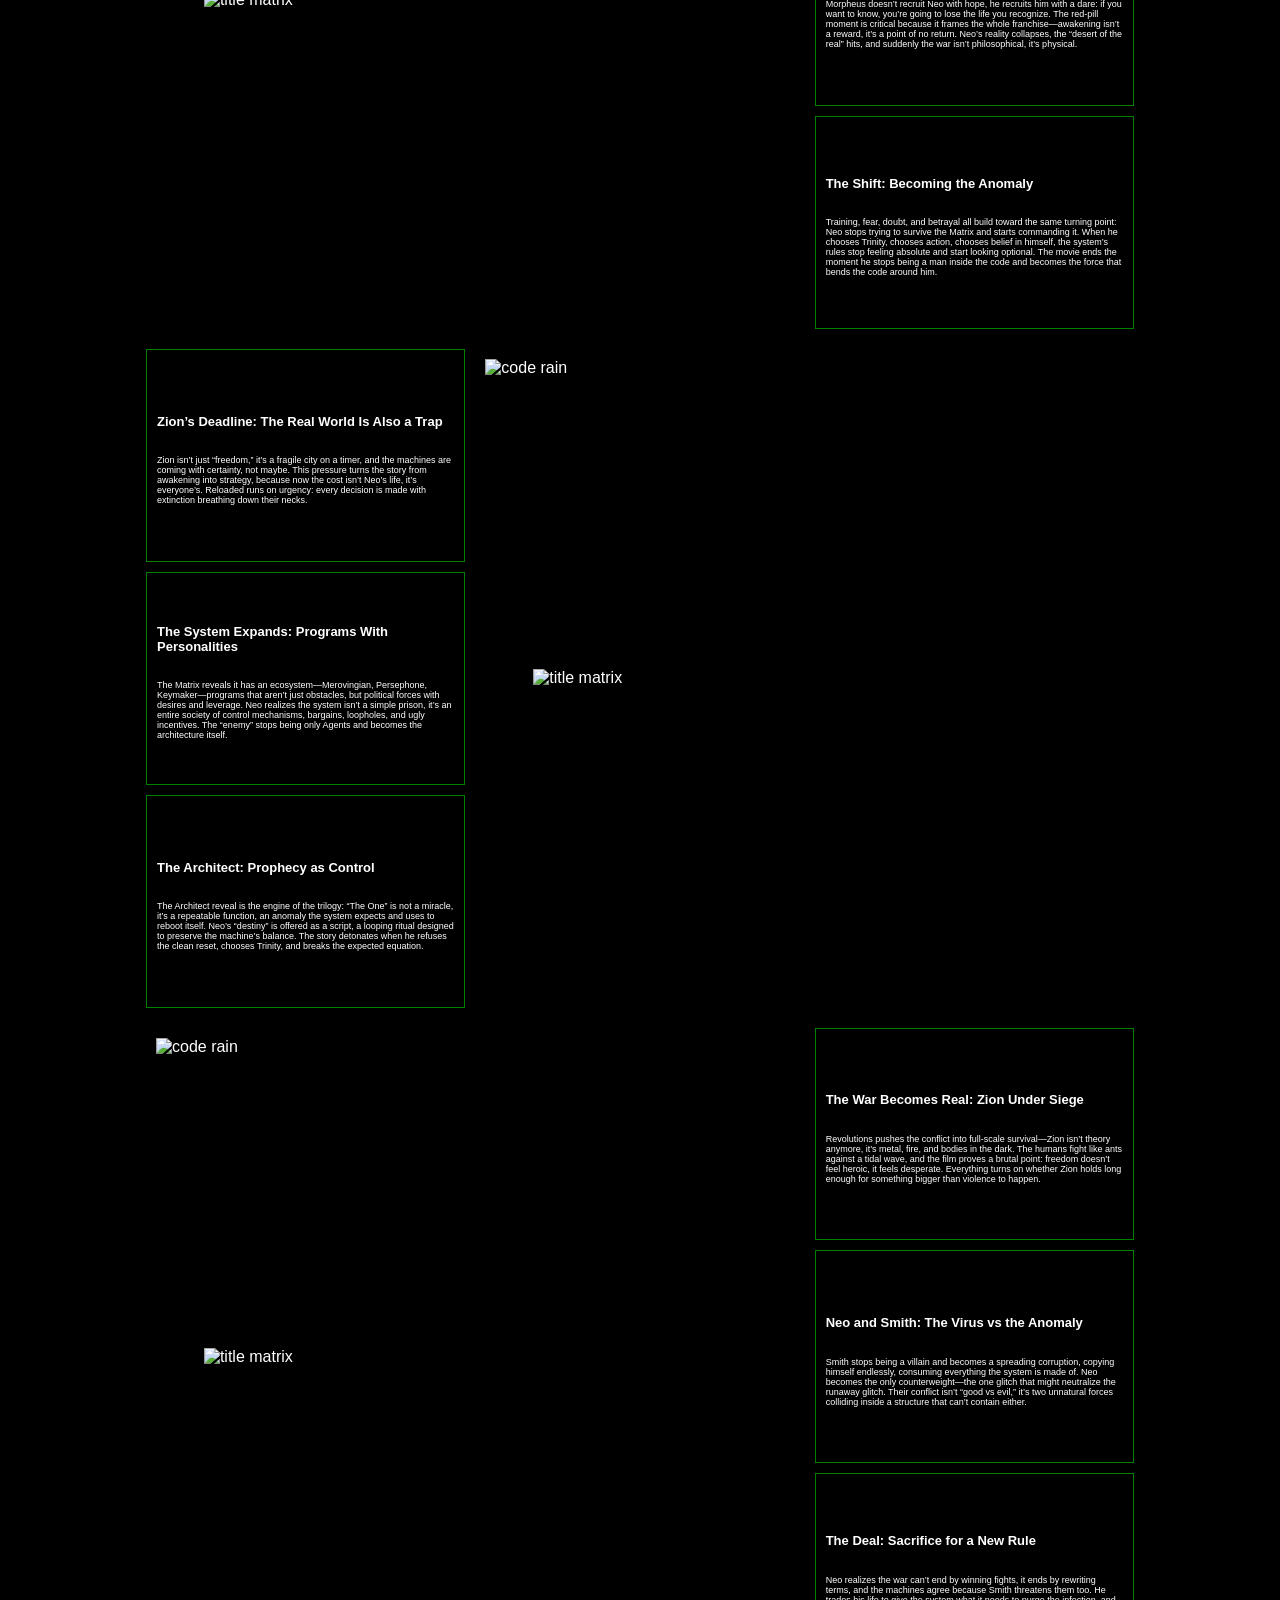
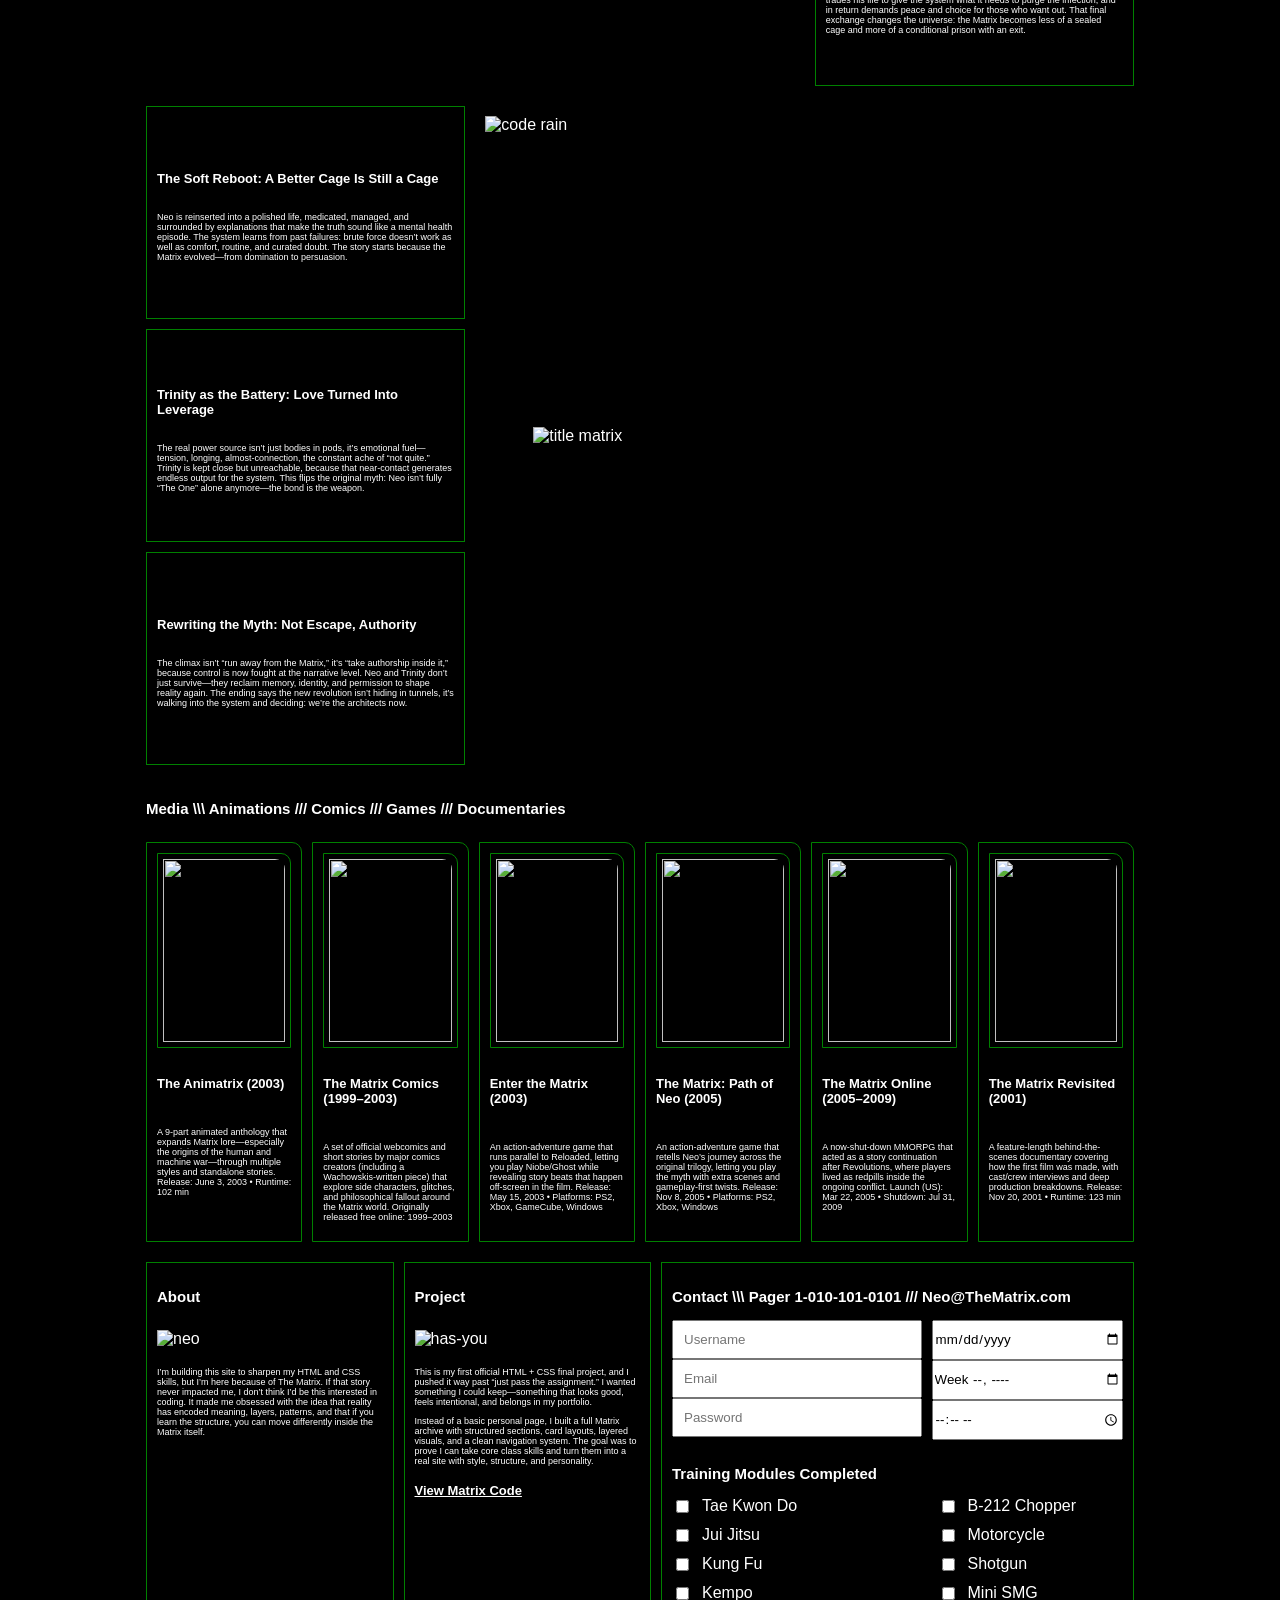
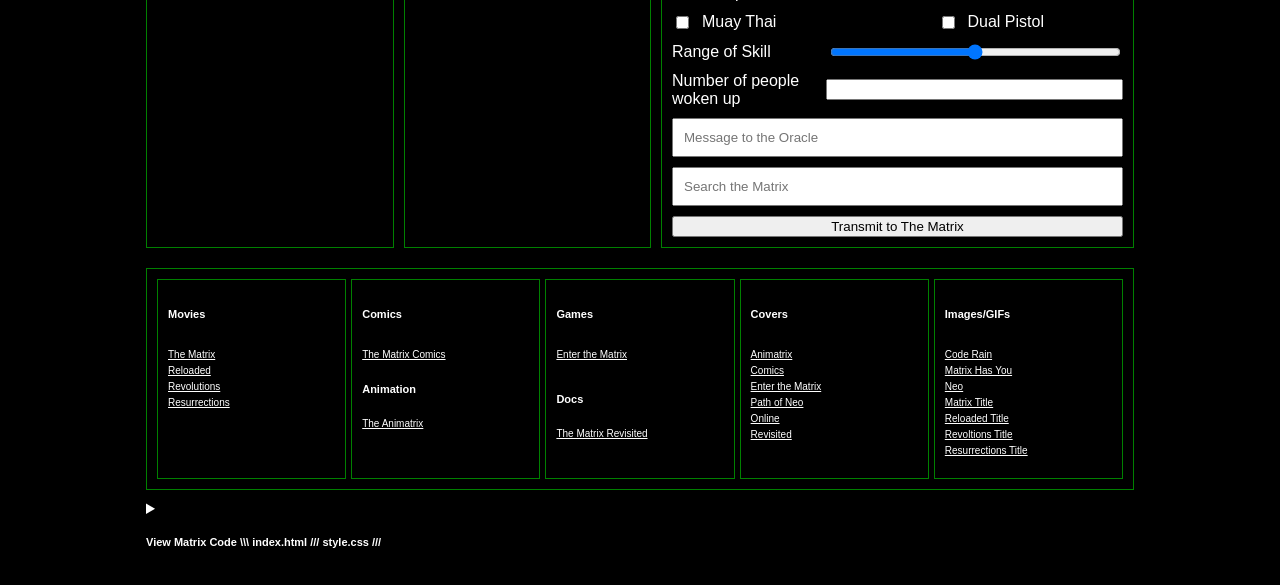
==== commit fab27f2a: "Fix HTML comments and formatting in index.html" ====
--- a/CSSFinal/index.html
+++ b/CSSFinal/index.html
@@ -840,7 +840,536 @@
             </summary>
             <pre>
 <code>
-<textarea class="view-code" readonly>
+<!--
+    <textarea class="view-code" readonly>
+
+    /textarea> 
+</code>
+            </pre>
+        </details>
+    </div>
+  </footer>
+</body>
+</html>
+
+-->
+
+<!--
+=========
+style.css
+=========
+-->
+
+<!--
+/*
+======
+Global 
+======
+*/
+
+* {
+    color: white;
+    font-family: Verdana, Geneva, Tahoma, sans-serif;
+    box-sizing: border-box;
+}
+
+article, figure, .navi {
+    border: solid 1.5px green;
+}
+
+body {
+    background-color: black;
+    padding-left: 10%;
+    padding-right: 10%;
+}
+
+h3 {
+    font-size: 15px;
+}
+
+h4 {
+    font-size: 13px;
+}
+
+h5 {
+    font-size: 11px;
+}
+
+p {
+    font-size: 9px;
+}
+
+a {
+    font-size: 10px;
+}
+
+/* 
+======
+Header 
+======
+*/
+
+header {
+    display: block;
+    padding: 10px;
+    width: 100%;
+    position: sticky;
+    top: 0;
+    z-index: 10;
+    background-color: black;
+}
+
+header nav {
+    display: flex;
+    flex-wrap: wrap;
+    gap: 10px;
+    width: 100%;
+    overflow: hidden;
+    justify-content: left;
+}
+
+nav {
+    width: 100%;
+    gap: 10px;
+    display: flex;
+    justify-content: left;
+}
+
+.navi {
+    padding: 10px;
+    display: block;
+    color: white;
+    text-decoration: none;
+}
+
+nav > a {
+    border-top-right-radius: 10px;
+}
+
+/* 
+============
+Hero Section 
+============
+*/
+
+#hero {
+    display: flex;
+    flex-direction: row;
+    flex-wrap: wrap;
+    gap: 10px;
+    padding: 10px;
+    width: 100%;
+    scroll-margin-top: 70px;
+}
+
+.square, .column{
+    flex: 1;
+    min-width: 250px;
+}
+
+.square {
+    flex: 2;
+    aspect-ratio: 1/1;
+    display: flex;
+    padding: 10px;
+    min-width: 150px;
+}
+
+.square div{
+    flex: 1;
+    position: relative;
+    overflow: hidden;
+    height: 100%;
+    width: 100%; 
+}
+
+.hero-layers {
+    position: relative;
+    width: 100%;
+    height: 100%;
+    overflow: hidden;
+    display: flex;
+    justify-content: center;
+    align-items: center;
+}
+
+.rain {
+    position: absolute;
+    top: 0;
+    left: 0;
+    width: 100%;
+    height: 100%;
+    object-fit: cover;
+    z-index: 1;
+}
+
+.title {
+    position: relative;
+    width: 85%;
+    height: auto;
+    object-fit: contain;
+    z-index: 2;
+}
+
+.column {
+    flex: 1;
+    display: flex;
+    flex-direction: column;
+    gap: 10px;
+    border: none;
+}
+
+.column article {
+    flex: 1;
+    display: flex;
+    flex-direction: column;
+    justify-content: center;
+    padding: 10px;
+}
+
+/* 
+=============
+Cards Section 
+=============
+*/
+
+#cards {
+    display: flex;
+    gap: 10px;
+    padding: 10px;
+    flex-wrap: wrap;
+}
+
+#cards article {
+    flex: 1;
+    display: block;
+    flex-direction: column;
+    gap: 10px;
+    padding: 10px;
+    min-width: 150px;
+}
+
+.cards-image {
+    flex: 1;
+    display: flex;
+    aspect-ratio: 1/1;
+    align-items: center;
+    padding: 10px;
+}
+
+.cards-image > div {
+    flex: 1;
+    aspect-ratio: 1/1;
+    display: flex;
+    justify-content: center;
+    align-items: center; 
+}
+
+.cards-details {
+    display: flex;
+    flex-direction: column;
+    gap: 10px;
+    padding: 10px;
+}
+
+/* 
+===============
+Movie Sections 
+===============
+*/
+
+#matrix, #reloaded, #revolutions, #resurrections {
+    display: flex;
+    flex-direction: row;
+    flex-wrap: wrap;
+    gap: 10px;
+    padding: 10px;
+    width: 100%;
+    scroll-margin-top: 70px;
+}
+
+/* 
+=====
+Media
+=====
+*/
+
+#media {
+    display: flex;
+    flex-direction: column;
+    gap: 10px;
+    padding: 10px;
+    width: 100%;
+    scroll-margin-top: 70px;
+}
+
+.media-row {
+    display: flex;
+    gap: 10px;
+    width: 100%;
+    flex-wrap: wrap;
+    border: none;
+}
+
+.media-card {
+    flex: 1; 
+    min-width: 100px;
+    display: flex;
+    flex-direction: column;
+    gap: 10px;
+    padding: 10px;
+    border-top-right-radius: 10px;
+}
+
+.media-card > article {
+    display: flex;
+    flex-direction: column;
+    gap: 10px;
+    border: none;
+}
+
+.media-image {
+    width: 100%;
+    padding: 5px;
+    display: flex;
+    margin: 0;
+    border-top-right-radius: 10px;
+}
+
+.media-image div {
+    flex: 1;
+    aspect-ratio: 2/3;
+    position: relative;
+    overflow: hidden;
+    display: flex;
+    justify-content: center;
+    align-items: center;
+    border-top-right-radius: 10px;
+}
+
+.cover {
+    width: 100%;
+    height: 100%;
+    object-fit: cover;
+    z-index: 2;
+}
+
+/* 
+=====
+About
+=====
+*/
+
+#has-you, #neo {
+    width: 100%;
+    flex-wrap: wrap;
+}
+
+#abt{
+    border: none;
+}
+
+#about {
+    display: flex;
+    flex-wrap: wrap;
+    gap: 10px;
+    padding: 10px;
+    width: 100%;
+}
+
+#about > article {
+    display: flex;
+    flex-direction: row;
+    flex-wrap: wrap;
+    width: 100%;
+    gap: 10px;
+}
+
+.about-flex {
+    flex: 1;
+    display: flex;
+    flex-direction: column;
+    gap: 10px;
+    min-width: 200px;
+}
+
+.about-flex, #forms {
+    padding: 10px;
+}
+
+#forms {
+    flex: 2;
+    display: flex;
+    flex-direction: column;
+    gap: 10px;
+    padding: 10px;
+    min-width: 400px;
+}
+
+#forms > div {
+    display: flex;
+    flex-direction: column;
+    gap: 10px
+    margin: 10px;
+}
+
+.wide-input {
+    width: 100%;
+    padding: 10px;
+    color: black;
+}
+
+#buddy {
+    display: flex;
+    flex-direction: row;
+    flex: 1;
+    gap: 10px;
+    width: 100%;
+}
+
+#buddy-stretch {
+    display: flex;
+    flex-direction: column;
+    width: 100%;
+    gap: 10;
+}
+
+#buddy-stretch input {
+    width: 100%;
+    flex: 1;
+    min-height: 40px;
+}
+
+#check {
+    display: flex;
+    flex-direction: row;
+    gap: 80px;
+    width: 100%;
+}
+
+.checkbox {
+    flex: 1;
+    display: flex;
+    flex-direction: column;
+    gap: 10px;
+}
+
+.checkbox label {
+    display: flex;
+    flex-direction: row;
+    align-items: center;
+    gap: 10px;
+    white-space: nowrap;
+}
+
+#sidecar {
+    display: flex;
+    flex-direction: column;
+    gap: 10px;
+    width: 100%;
+}
+
+.rider {
+    display: flex;
+    flex-direction: row;
+    align-items: center;
+    gap: 10px;
+}
+
+.rider label {
+    flex: 1;
+}
+
+.rider input {
+    flex: 2;
+}
+
+#search {
+    width: 100%;
+    color: black;
+}
+
+.black {
+    color: black;
+}
+
+#submit {
+    color: black;
+}
+
+/* 
+======
+Footer 
+======
+*/
+
+footer { 
+    display: flex;
+    flex-direction: column;
+    gap: 10px;
+    padding: 10px;
+    width: 100%;
+}
+
+footer article {
+    flex: 1;
+    min-width: 100px;
+    display: flex;
+    flex-direction: column;
+    gap: 10px;
+    padding: 10px;
+}
+
+footer hr{
+    width: 100%;
+    border: 0;
+    margin: 0;
+}
+
+#foot {
+    display: flex;
+    flex-direction: row;
+    flex-wrap: wrap;
+    justify-content: space-between;
+    gap: 5px;
+}
+
+#foot article {
+    flex: 1;
+    display: flex;
+    flex-direction: column;
+    min-height: 200px;
+}
+
+.stack {
+    display: flex;
+    flex-direction: column;
+    gap: 5px;
+}
+
+.source pre {
+    padding: 10px;
+    margin: 0;
+    border-top: solid 1.5px green;
+    overflow-x: auto;
+}
+
+.source code {
+    font-family: 'Courier New', Courier, monospace;
+    font-size: 10px;
+    color: green;
+}
+
+.view-code {
+    width: 100%;
+    height: 400px;
+    background-color: black;
+    color: green;
+    font-family: 'Courier New', Courier, monospace;
+    font-size: 10px;
+}
+
+-->
 
 </textarea>
 </code>
@@ -850,526 +1379,3 @@
   </footer>
 </body>
 </html>
-
-<!--
-=========
-style.css
-=========
--->
-
-/*
-======
-Global 
-======
-*/
-
-* {
-    color: white;
-    font-family: Verdana, Geneva, Tahoma, sans-serif;
-    box-sizing: border-box;
-}
-
-article, figure, .navi {
-    border: solid 1.5px green;
-}
-
-body {
-    background-color: black;
-    padding-left: 10%;
-    padding-right: 10%;
-}
-
-h3 {
-    font-size: 15px;
-}
-
-h4 {
-    font-size: 13px;
-}
-
-h5 {
-    font-size: 11px;
-}
-
-p {
-    font-size: 9px;
-}
-
-a {
-    font-size: 10px;
-}
-
-/* 
-======
-Header 
-======
-*/
-
-header {
-    display: block;
-    padding: 10px;
-    width: 100%;
-    position: sticky;
-    top: 0;
-    z-index: 10;
-    background-color: black;
-}
-
-header nav {
-    display: flex;
-    flex-wrap: wrap;
-    gap: 10px;
-    width: 100%;
-    overflow: hidden;
-    justify-content: left;
-}
-
-nav {
-    width: 100%;
-    gap: 10px;
-    display: flex;
-    justify-content: left;
-}
-
-.navi {
-    padding: 10px;
-    display: block;
-    color: white;
-    text-decoration: none;
-}
-
-nav > a {
-    border-top-right-radius: 10px;
-}
-
-/* 
-============
-Hero Section 
-============
-*/
-
-#hero {
-    display: flex;
-    flex-direction: row;
-    flex-wrap: wrap;
-    gap: 10px;
-    padding: 10px;
-    width: 100%;
-    scroll-margin-top: 70px;
-}
-
-.square, .column{
-    flex: 1;
-    min-width: 250px;
-}
-
-.square {
-    flex: 2;
-    aspect-ratio: 1/1;
-    display: flex;
-    padding: 10px;
-    min-width: 150px;
-}
-
-.square div{
-    flex: 1;
-    position: relative;
-    overflow: hidden;
-    height: 100%;
-    width: 100%; 
-}
-
-.hero-layers {
-    position: relative;
-    width: 100%;
-    height: 100%;
-    overflow: hidden;
-    display: flex;
-    justify-content: center;
-    align-items: center;
-}
-
-.rain {
-    position: absolute;
-    top: 0;
-    left: 0;
-    width: 100%;
-    height: 100%;
-    object-fit: cover;
-    z-index: 1;
-}
-
-.title {
-    position: relative;
-    width: 85%;
-    height: auto;
-    object-fit: contain;
-    z-index: 2;
-}
-
-.column {
-    flex: 1;
-    display: flex;
-    flex-direction: column;
-    gap: 10px;
-    border: none;
-}
-
-.column article {
-    flex: 1;
-    display: flex;
-    flex-direction: column;
-    justify-content: center;
-    padding: 10px;
-}
-
-/* 
-=============
-Cards Section 
-=============
-*/
-
-#cards {
-    display: flex;
-    gap: 10px;
-    padding: 10px;
-    flex-wrap: wrap;
-}
-
-#cards article {
-    flex: 1;
-    display: block;
-    flex-direction: column;
-    gap: 10px;
-    padding: 10px;
-    min-width: 150px;
-}
-
-.cards-image {
-    flex: 1;
-    display: flex;
-    aspect-ratio: 1/1;
-    align-items: center;
-    padding: 10px;
-}
-
-.cards-image > div {
-    flex: 1;
-    aspect-ratio: 1/1;
-    display: flex;
-    justify-content: center;
-    align-items: center; 
-}
-
-.cards-details {
-    display: flex;
-    flex-direction: column;
-    gap: 10px;
-    padding: 10px;
-}
-
-/* 
-===============
-Movie Sections 
-===============
-*/
-
-#matrix, #reloaded, #revolutions, #resurrections {
-    display: flex;
-    flex-direction: row;
-    flex-wrap: wrap;
-    gap: 10px;
-    padding: 10px;
-    width: 100%;
-    scroll-margin-top: 70px;
-}
-
-/* 
-=====
-Media
-=====
-*/
-
-#media {
-    display: flex;
-    flex-direction: column;
-    gap: 10px;
-    padding: 10px;
-    width: 100%;
-    scroll-margin-top: 70px;
-}
-
-.media-row {
-    display: flex;
-    gap: 10px;
-    width: 100%;
-    flex-wrap: wrap;
-    border: none;
-}
-
-.media-card {
-    flex: 1; 
-    min-width: 100px;
-    display: flex;
-    flex-direction: column;
-    gap: 10px;
-    padding: 10px;
-    border-top-right-radius: 10px;
-}
-
-.media-card > article {
-    display: flex;
-    flex-direction: column;
-    gap: 10px;
-    border: none;
-}
-
-.media-image {
-    width: 100%;
-    padding: 5px;
-    display: flex;
-    margin: 0;
-    border-top-right-radius: 10px;
-}
-
-.media-image div {
-    flex: 1;
-    aspect-ratio: 2/3;
-    position: relative;
-    overflow: hidden;
-    display: flex;
-    justify-content: center;
-    align-items: center;
-    border-top-right-radius: 10px;
-}
-
-.cover {
-    width: 100%;
-    height: 100%;
-    object-fit: cover;
-    z-index: 2;
-}
-
-/* 
-=====
-About
-=====
-*/
-
-#has-you, #neo {
-    width: 100%;
-    flex-wrap: wrap;
-}
-
-#abt{
-    border: none;
-}
-
-#about {
-    display: flex;
-    flex-wrap: wrap;
-    gap: 10px;
-    padding: 10px;
-    width: 100%;
-}
-
-#about > article {
-    display: flex;
-    flex-direction: row;
-    flex-wrap: wrap;
-    width: 100%;
-    gap: 10px;
-}
-
-.about-flex {
-    flex: 1;
-    display: flex;
-    flex-direction: column;
-    gap: 10px;
-    min-width: 200px;
-}
-
-.about-flex, #forms {
-    padding: 10px;
-}
-
-#forms {
-    flex: 2;
-    display: flex;
-    flex-direction: column;
-    gap: 10px;
-    padding: 10px;
-    min-width: 400px;
-}
-
-#forms > div {
-    display: flex;
-    flex-direction: column;
-    gap: 10px
-    margin: 10px;
-}
-
-.wide-input {
-    width: 100%;
-    padding: 10px;
-    color: black;
-}
-
-#buddy {
-    display: flex;
-    flex-direction: row;
-    flex: 1;
-    gap: 10px;
-    width: 100%;
-}
-
-#buddy-stretch {
-    display: flex;
-    flex-direction: column;
-    width: 100%;
-    gap: 10;
-}
-
-#buddy-stretch input {
-    width: 100%;
-    flex: 1;
-    min-height: 40px;
-}
-
-#check {
-    display: flex;
-    flex-direction: row;
-    gap: 80px;
-    width: 100%;
-}
-
-.checkbox {
-    flex: 1;
-    display: flex;
-    flex-direction: column;
-    gap: 10px;
-}
-
-.checkbox label {
-    display: flex;
-    flex-direction: row;
-    align-items: center;
-    gap: 10px;
-    white-space: nowrap;
-}
-
-#sidecar {
-    display: flex;
-    flex-direction: column;
-    gap: 10px;
-    width: 100%;
-}
-
-.rider {
-    display: flex;
-    flex-direction: row;
-    align-items: center;
-    gap: 10px;
-}
-
-.rider label {
-    flex: 1;
-}
-
-.rider input {
-    flex: 2;
-}
-
-#search {
-    width: 100%;
-    color: black;
-}
-
-.black {
-    color: black;
-}
-
-#submit {
-    color: black;
-}
-
-/* 
-======
-Footer 
-======
-*/
-
-footer { 
-    display: flex;
-    flex-direction: column;
-    gap: 10px;
-    padding: 10px;
-    width: 100%;
-}
-
-footer article {
-    flex: 1;
-    min-width: 100px;
-    display: flex;
-    flex-direction: column;
-    gap: 10px;
-    padding: 10px;
-}
-
-footer hr{
-    width: 100%;
-    border: 0;
-    margin: 0;
-}
-
-#foot {
-    display: flex;
-    flex-direction: row;
-    flex-wrap: wrap;
-    justify-content: space-between;
-    gap: 5px;
-}
-
-#foot article {
-    flex: 1;
-    display: flex;
-    flex-direction: column;
-    min-height: 200px;
-}
-
-.stack {
-    display: flex;
-    flex-direction: column;
-    gap: 5px;
-}
-
-.source pre {
-    padding: 10px;
-    margin: 0;
-    border-top: solid 1.5px green;
-    overflow-x: auto;
-}
-
-.source code {
-    font-family: 'Courier New', Courier, monospace;
-    font-size: 10px;
-    color: green;
-}
-
-.view-code {
-    width: 100%;
-    height: 400px;
-    background-color: black;
-    color: green;
-    font-family: 'Courier New', Courier, monospace;
-    font-size: 10px;
-}
-
-</textarea>
-</code>
-            </pre>
-        </details>
-    </div>
-  </footer>
-</body>
-</html>
--- a/CSSFinal/style.css
+++ b/CSSFinal/style.css
@@ -503,5 +503,5 @@
     background-color: black;
     color: green;
     font-family: 'Courier New', Courier, monospace;
-    font-size: 8px;
-}
+    font-size: 10px;
+}
--- a/CSSFinal/style.css
+++ b/CSSFinal/style.css
@@ -503,5 +503,5 @@
     background-color: black;
     color: green;
     font-family: 'Courier New', Courier, monospace;
-    font-size: 8px;
-}
+    font-size: 10px;
+}
